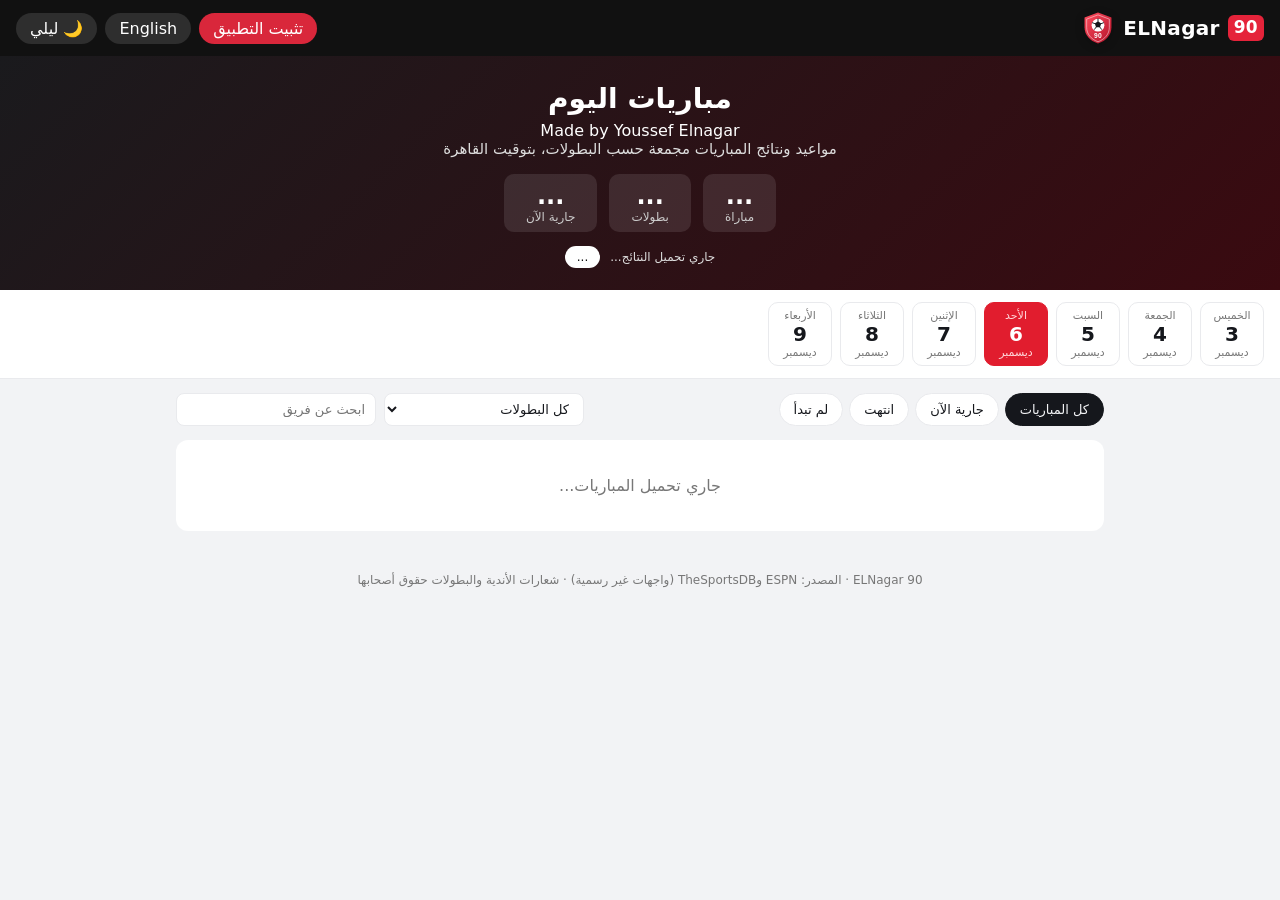
==== index.html @ e073c223 "Update CSS and JS version in index.html" ====
<!doctype html>
<html lang="ar" dir="rtl">
<head>
<meta charset="utf-8">
<meta name="viewport" content="width=device-width, initial-scale=1">
<title>ELNagar 90 | نتائج ومواعيد المباريات لحظة بلحظة - Live football scores</title>
<meta name="description" content="ELNagar 90: نتائج ومواعيد المباريات مباشرة بتوقيت القاهرة، الدوري المصري والسعودي ودوري أبطال أوروبا وأكثر من 60 بطولة. Live football scores, fixtures, events and lineups in Arabic and English.">
<link rel="canonical" href="https://elnagar90.github.io/">
<meta name="robots" content="index, follow">
<meta property="og:type" content="website">
<meta property="og:title" content="ELNagar 90 - نتائج المباريات لحظة بلحظة">
<meta property="og:description" content="نتائج ومواعيد المباريات مباشرة بتوقيت القاهرة، مع الأحداث والتشكيلات. Live football scores in Arabic and English.">
<meta property="og:url" content="https://elnagar90.github.io/">
<meta name="theme-color" content="#14161c">
<link rel="manifest" href="manifest.webmanifest?v=1">
<meta name="mobile-web-app-capable" content="yes">
<meta name="apple-mobile-web-app-capable" content="yes">
<meta name="apple-mobile-web-app-title" content="ELNagar 90">
<link rel="icon" href="favicon.svg" type="image/svg+xml">
<link rel="stylesheet" href="main.css?v=10">
</head>
<body>
<div id="root"><noscript>ELNagar 90 - نتائج ومواعيد المباريات مباشرة. Live football scores, fixtures, events and lineups. Please enable JavaScript.</noscript></div>
<script src="main.js?v=10"></script>
<script>if("serviceWorker"in navigator)addEventListener("load",function(){navigator.serviceWorker.register("sw.js")});</script>
</body>
</html>
---- main.css ----
html,body,#root{margin:0;min-height:100%}.mc{--bg: #f2f3f5;--card: #fff;--card2: #fafafa;--text: #15171c;--muted: #777;--line: #e9eaed;--head: #111;--headtext: #fff;--accent: #e11d2e;--chip: #eee;--crestbg: #fff;font-family:system-ui,-apple-system,Segoe UI,Tahoma,sans-serif;color:var(--text);background:var(--bg);min-height:100vh}.mc-dark{--bg: #0e1013;--card: #171a1f;--card2: #1d2127;--text: #eceff3;--muted: #9aa1ab;--line: #262b32;--head: #0a0c0e;--headtext: #fff;--chip: #262b32;--crestbg: #fff}.mc *{box-sizing:border-box}.mc button,.mc select,.mc input{font:inherit}.mc button{color:inherit}.mc-top{background:var(--head);color:var(--headtext);display:flex;align-items:center;justify-content:space-between;padding:0 16px;height:56px;gap:12px;position:sticky;top:0;z-index:5}.mc-brand{font-weight:800;font-size:20px;display:flex;align-items:center;gap:8px;white-space:nowrap}.mc-dot{width:12px;height:12px;border-radius:50%;background:var(--accent);display:inline-block}.mc-theme{background:#ffffff1f;color:#fff;border:0;border-radius:99px;padding:6px 14px;cursor:pointer;font-size:13px}.mc-hero{background:linear-gradient(135deg,#1a1a1d,#3a0a10);color:#fff;padding:26px 16px 22px;text-align:center}.mc-hero h1{margin:0 0 6px;font-size:28px}.mc-hero p{margin:0 0 16px;color:#ddd;font-size:15px}.mc-stats{display:flex;justify-content:center;gap:12px}.mc-stats div{background:#ffffff1a;border-radius:10px;padding:8px 22px;display:flex;flex-direction:column}.mc-stats strong{font-size:24px}.mc-stats span{font-size:12px;color:#ccc}.mc-src{margin-top:14px;font-size:12px;color:#ddd;display:flex;gap:10px;justify-content:center;align-items:center;flex-wrap:wrap}.mc-src button{background:#fff;color:#111;border:0;border-radius:99px;padding:4px 12px;cursor:pointer;font-size:12px}.mc-days{display:flex;gap:8px;overflow-x:auto;padding:12px 16px;background:var(--card);border-bottom:1px solid var(--line);scrollbar-width:none}.mc-days button{flex:0 0 64px;border:1px solid var(--line);background:var(--card);border-radius:10px;padding:6px 0;display:flex;flex-direction:column;align-items:center;cursor:pointer;color:var(--text)}.mc-days b{font-size:20px;line-height:1.2}.mc-days small{font-size:11px;color:var(--muted)}.mc-days .is-on{background:var(--accent);border-color:var(--accent);color:#fff}.mc-days .is-on small{color:#ffd9dc}.mc-bar{max-width:960px;margin:14px auto 0;padding:0 16px;display:flex;flex-wrap:wrap;gap:10px;justify-content:space-between}.mc-tabs{display:flex;gap:6px;flex-wrap:wrap}.mc-tabs button{border:1px solid var(--line);background:var(--card);border-radius:99px;padding:7px 14px;font-size:13px;cursor:pointer}.mc-tabs .is-on{background:var(--text);color:var(--bg);border-color:var(--text)}.mc-tools{display:flex;gap:8px;flex:1 1 260px;justify-content:flex-end}.mc-tools select,.mc-tools input{border:1px solid var(--line);border-radius:8px;padding:7px 10px;background:var(--card);color:var(--text);font-size:13px;min-width:0;flex:1 1 120px;max-width:200px}.mc-list{max-width:960px;margin:0 auto;padding:14px 16px 24px;display:grid;gap:14px}.mc-card{background:var(--card);border-radius:12px;overflow:hidden;box-shadow:0 1px 2px #0000000f}.mc-card h2{margin:0;font-size:16px;padding:10px 14px;background:var(--card2);border-inline-start:5px solid var(--accent);border-bottom:1px solid var(--line);display:flex;justify-content:space-between;align-items:center;gap:8px}.mc-lg{display:flex;align-items:center;gap:8px;min-width:0}.mc-lg img{width:26px;height:26px;object-fit:contain;flex:0 0 auto}.mc-card h2 .mc-count{background:var(--chip);border-radius:99px;font-size:12px;padding:2px 9px;font-weight:600;flex:0 0 auto}.mc-row{display:grid;grid-template-columns:1fr 120px 1fr;align-items:center;gap:8px;padding:12px 14px;border:0;border-bottom:1px solid var(--line);background:none;width:100%;cursor:pointer;text-align:start;transition:background .12s}.mc-row:last-child{border-bottom:0}.mc-row:hover,.mc-row:focus-visible{background:var(--card2);outline:none}.mc-team{display:flex;align-items:center;gap:10px;font-weight:600;font-size:15px;min-width:0}.mc-team:last-child{flex-direction:row-reverse}.mc-team span{overflow-wrap:anywhere;line-height:1.3}.mc-team:last-child span{text-align:left}.mc-crest{flex:0 0 auto;width:38px;height:38px;min-width:38px;border-radius:50%;background:var(--chip);color:var(--muted);display:grid;place-items:center;font-weight:800}.mc-crest-big{width:52px;height:52px;min-width:52px;font-size:20px}.mc-crest-img{object-fit:contain;background:var(--crestbg);border:1px solid var(--line);padding:3px}.mc-mid{text-align:center;display:flex;flex-direction:column;align-items:center;gap:4px}.mc-score{display:flex;gap:8px;align-items:center;font-size:24px;font-weight:800}.mc-score i{font-style:normal;color:var(--muted)}.mc-time{font-size:20px;color:var(--text)}.mc-round{font-size:11px;color:var(--muted)}.mc-badge{font-size:11px;padding:2px 9px;border-radius:99px;background:var(--chip);color:var(--muted);font-weight:600;white-space:nowrap}.mc-badge.is-live{background:var(--accent);color:#fff;animation:mcp 1.4s infinite}.mc-badge.is-soon{background:#e6f0ff;color:#1b4fd8}.mc-dark .mc-badge.is-soon{background:#16233d;color:#7fa7ee}@keyframes mcp{50%{opacity:.65}}.mc-empty{background:var(--card);padding:36px 16px;text-align:center;color:var(--muted);border-radius:12px}.mc-foot{text-align:center;color:var(--muted);font-size:12px;padding:18px 16px 28px}.mc-dialog{border:0;border-radius:16px;padding:0;width:min(640px,94vw);max-height:86vh;background:var(--card);color:var(--text);box-shadow:0 20px 60px #00000059}.mc-dialog::backdrop{background:#0000008c}.mc-dh{position:relative;display:grid;grid-template-columns:1fr auto 1fr;align-items:center;gap:10px;padding:20px 16px 14px;border-bottom:1px solid var(--line);background:var(--card2)}.mc-dteam{display:flex;flex-direction:column;align-items:center;gap:8px;font-weight:700;font-size:15px;text-align:center}.mc-dmid{display:flex;flex-direction:column;align-items:center;gap:4px;min-width:110px}.mc-dscore{display:flex;gap:8px;align-items:center;font-size:30px;font-weight:800}.mc-dscore i{font-style:normal;color:var(--muted)}.mc-dvenue{font-size:12px;color:var(--muted);margin-top:4px}.mc-dclose{position:absolute;top:10px;inset-inline-start:10px;border:0;background:var(--chip);color:var(--text);width:30px;height:30px;border-radius:50%;cursor:pointer;font-size:13px}.mc-dtabs{display:flex;gap:6px;padding:10px 16px 0}.mc-dtabs button{border:1px solid var(--line);background:var(--card);border-radius:99px;padding:6px 16px;font-size:13px;cursor:pointer}.mc-dtabs .is-on{background:var(--text);color:var(--bg);border-color:var(--text)}.mc-dbody{padding:14px 16px 20px;overflow-y:auto;max-height:56vh}.mc-dbody .mc-empty{background:none;padding:24px 8px}.mc-events{list-style:none;margin:0;padding:0}.mc-events li{display:flex;align-items:baseline;gap:10px;padding:8px 2px;border-bottom:1px dashed var(--line)}.mc-events li:last-child{border-bottom:0}.mc-ev-min{flex:0 0 44px;font-weight:700;color:var(--muted);font-size:13px;direction:ltr;text-align:end}.mc-ev-icon{flex:0 0 auto}.mc-ev-main{display:flex;flex-direction:column;gap:2px;font-size:14px}.mc-ev-main small{color:var(--muted);direction:ltr;text-align:start;font-size:12px}.mc-lineups{display:grid;grid-template-columns:1fr 1fr;gap:14px}.mc-lu h3{margin:0 0 8px;font-size:15px;display:flex;justify-content:space-between;align-items:center;gap:8px}.mc-lu h3 span{background:var(--chip);border-radius:8px;font-size:12px;padding:2px 8px;direction:ltr}.mc-lu-label{margin:10px 0 4px;font-size:12px;color:var(--muted);font-weight:700}.mc-lu ul{list-style:none;margin:0;padding:0;font-size:13px;direction:ltr;text-align:start}.mc-lu li{padding:3px 0;border-bottom:1px dashed var(--line)}.mc-lu-bench{color:var(--muted)}@media(max-width:600px){.mc-hero h1{font-size:24px}.mc-row{grid-template-columns:1fr 76px 1fr;padding:12px 10px;gap:4px}.mc-team{flex-direction:column!important;text-align:center;font-size:13px;gap:6px}.mc-team span,.mc-team:last-child span{text-align:center}.mc-score{font-size:20px}.mc-round{display:none}.mc-tools{justify-content:stretch;width:100%;flex-basis:100%}.mc-tools select,.mc-tools input{max-width:none;flex:1 1 0;width:0;min-width:0}.mc-tabs button{padding:6px 11px}.mc-lineups{grid-template-columns:1fr}}.mc-btns{display:flex;gap:8px;align-items:center}.mc-logo{width:34px;height:34px;flex:none;filter:drop-shadow(0 2px 4px rgba(0,0,0,.25))}.mc-brand{display:inline-flex;align-items:center;gap:8px;font-weight:800;letter-spacing:.3px}.mc-brand b{background:#e5233a;color:#fff;border-radius:6px;padding:0 6px;font-size:.85em;line-height:1.5}.mc-brand .mc-dot{display:none}.mc-inst-bg{position:fixed;inset:0;background:#0000008c;z-index:99;display:flex;align-items:center;justify-content:center;padding:16px}.mc-inst{background:#fff;color:#14161c;border-radius:14px;padding:20px;max-width:360px;width:100%;display:flex;flex-direction:column;gap:12px;font-size:15px;line-height:1.6}.mc-inst button{background:#14161c;color:#fff;align-self:flex-start}.mc-dark .mc-inst{background:#1d2028;color:#fff}.mc-dark .mc-inst button{background:#fff;color:#14161c}.mc-install{background:#d9273b!important;color:#fff!important}.mc-btns{flex-wrap:wrap}
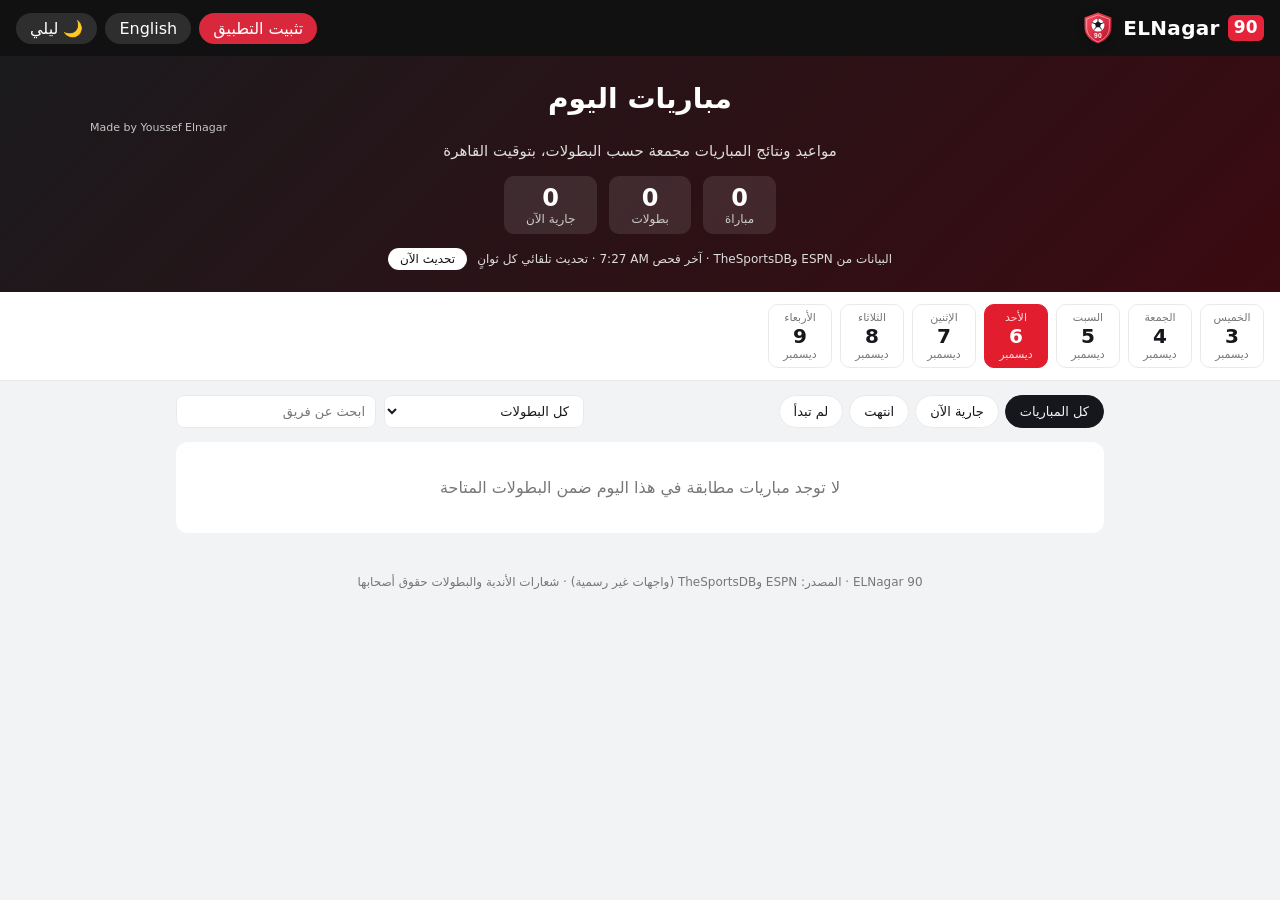
==== commit c6ea3ab8: "Update CSS version in index.html" ====
--- a/index.html
+++ b/index.html
@@ -17,7 +17,7 @@
 <meta name="apple-mobile-web-app-capable" content="yes">
 <meta name="apple-mobile-web-app-title" content="ELNagar 90">
 <link rel="icon" href="favicon.svg" type="image/svg+xml">
-<link rel="stylesheet" href="main.css?v=10">
+<link rel="stylesheet" href="main.css?v=11">
 </head>
 <body>
 <div id="root"><noscript>ELNagar 90 - نتائج ومواعيد المباريات مباشرة. Live football scores, fixtures, events and lineups. Please enable JavaScript.</noscript></div>
--- a/main.css
+++ b/main.css
@@ -1 +1 @@
-html,body,#root{margin:0;min-height:100%}.mc{--bg: #f2f3f5;--card: #fff;--card2: #fafafa;--text: #15171c;--muted: #777;--line: #e9eaed;--head: #111;--headtext: #fff;--accent: #e11d2e;--chip: #eee;--crestbg: #fff;font-family:system-ui,-apple-system,Segoe UI,Tahoma,sans-serif;color:var(--text);background:var(--bg);min-height:100vh}.mc-dark{--bg: #0e1013;--card: #171a1f;--card2: #1d2127;--text: #eceff3;--muted: #9aa1ab;--line: #262b32;--head: #0a0c0e;--headtext: #fff;--chip: #262b32;--crestbg: #fff}.mc *{box-sizing:border-box}.mc button,.mc select,.mc input{font:inherit}.mc button{color:inherit}.mc-top{background:var(--head);color:var(--headtext);display:flex;align-items:center;justify-content:space-between;padding:0 16px;height:56px;gap:12px;position:sticky;top:0;z-index:5}.mc-brand{font-weight:800;font-size:20px;display:flex;align-items:center;gap:8px;white-space:nowrap}.mc-dot{width:12px;height:12px;border-radius:50%;background:var(--accent);display:inline-block}.mc-theme{background:#ffffff1f;color:#fff;border:0;border-radius:99px;padding:6px 14px;cursor:pointer;font-size:13px}.mc-hero{background:linear-gradient(135deg,#1a1a1d,#3a0a10);color:#fff;padding:26px 16px 22px;text-align:center}.mc-hero h1{margin:0 0 6px;font-size:28px}.mc-hero p{margin:0 0 16px;color:#ddd;font-size:15px}.mc-stats{display:flex;justify-content:center;gap:12px}.mc-stats div{background:#ffffff1a;border-radius:10px;padding:8px 22px;display:flex;flex-direction:column}.mc-stats strong{font-size:24px}.mc-stats span{font-size:12px;color:#ccc}.mc-src{margin-top:14px;font-size:12px;color:#ddd;display:flex;gap:10px;justify-content:center;align-items:center;flex-wrap:wrap}.mc-src button{background:#fff;color:#111;border:0;border-radius:99px;padding:4px 12px;cursor:pointer;font-size:12px}.mc-days{display:flex;gap:8px;overflow-x:auto;padding:12px 16px;background:var(--card);border-bottom:1px solid var(--line);scrollbar-width:none}.mc-days button{flex:0 0 64px;border:1px solid var(--line);background:var(--card);border-radius:10px;padding:6px 0;display:flex;flex-direction:column;align-items:center;cursor:pointer;color:var(--text)}.mc-days b{font-size:20px;line-height:1.2}.mc-days small{font-size:11px;color:var(--muted)}.mc-days .is-on{background:var(--accent);border-color:var(--accent);color:#fff}.mc-days .is-on small{color:#ffd9dc}.mc-bar{max-width:960px;margin:14px auto 0;padding:0 16px;display:flex;flex-wrap:wrap;gap:10px;justify-content:space-between}.mc-tabs{display:flex;gap:6px;flex-wrap:wrap}.mc-tabs button{border:1px solid var(--line);background:var(--card);border-radius:99px;padding:7px 14px;font-size:13px;cursor:pointer}.mc-tabs .is-on{background:var(--text);color:var(--bg);border-color:var(--text)}.mc-tools{display:flex;gap:8px;flex:1 1 260px;justify-content:flex-end}.mc-tools select,.mc-tools input{border:1px solid var(--line);border-radius:8px;padding:7px 10px;background:var(--card);color:var(--text);font-size:13px;min-width:0;flex:1 1 120px;max-width:200px}.mc-list{max-width:960px;margin:0 auto;padding:14px 16px 24px;display:grid;gap:14px}.mc-card{background:var(--card);border-radius:12px;overflow:hidden;box-shadow:0 1px 2px #0000000f}.mc-card h2{margin:0;font-size:16px;padding:10px 14px;background:var(--card2);border-inline-start:5px solid var(--accent);border-bottom:1px solid var(--line);display:flex;justify-content:space-between;align-items:center;gap:8px}.mc-lg{display:flex;align-items:center;gap:8px;min-width:0}.mc-lg img{width:26px;height:26px;object-fit:contain;flex:0 0 auto}.mc-card h2 .mc-count{background:var(--chip);border-radius:99px;font-size:12px;padding:2px 9px;font-weight:600;flex:0 0 auto}.mc-row{display:grid;grid-template-columns:1fr 120px 1fr;align-items:center;gap:8px;padding:12px 14px;border:0;border-bottom:1px solid var(--line);background:none;width:100%;cursor:pointer;text-align:start;transition:background .12s}.mc-row:last-child{border-bottom:0}.mc-row:hover,.mc-row:focus-visible{background:var(--card2);outline:none}.mc-team{display:flex;align-items:center;gap:10px;font-weight:600;font-size:15px;min-width:0}.mc-team:last-child{flex-direction:row-reverse}.mc-team span{overflow-wrap:anywhere;line-height:1.3}.mc-team:last-child span{text-align:left}.mc-crest{flex:0 0 auto;width:38px;height:38px;min-width:38px;border-radius:50%;background:var(--chip);color:var(--muted);display:grid;place-items:center;font-weight:800}.mc-crest-big{width:52px;height:52px;min-width:52px;font-size:20px}.mc-crest-img{object-fit:contain;background:var(--crestbg);border:1px solid var(--line);padding:3px}.mc-mid{text-align:center;display:flex;flex-direction:column;align-items:center;gap:4px}.mc-score{display:flex;gap:8px;align-items:center;font-size:24px;font-weight:800}.mc-score i{font-style:normal;color:var(--muted)}.mc-time{font-size:20px;color:var(--text)}.mc-round{font-size:11px;color:var(--muted)}.mc-badge{font-size:11px;padding:2px 9px;border-radius:99px;background:var(--chip);color:var(--muted);font-weight:600;white-space:nowrap}.mc-badge.is-live{background:var(--accent);color:#fff;animation:mcp 1.4s infinite}.mc-badge.is-soon{background:#e6f0ff;color:#1b4fd8}.mc-dark .mc-badge.is-soon{background:#16233d;color:#7fa7ee}@keyframes mcp{50%{opacity:.65}}.mc-empty{background:var(--card);padding:36px 16px;text-align:center;color:var(--muted);border-radius:12px}.mc-foot{text-align:center;color:var(--muted);font-size:12px;padding:18px 16px 28px}.mc-dialog{border:0;border-radius:16px;padding:0;width:min(640px,94vw);max-height:86vh;background:var(--card);color:var(--text);box-shadow:0 20px 60px #00000059}.mc-dialog::backdrop{background:#0000008c}.mc-dh{position:relative;display:grid;grid-template-columns:1fr auto 1fr;align-items:center;gap:10px;padding:20px 16px 14px;border-bottom:1px solid var(--line);background:var(--card2)}.mc-dteam{display:flex;flex-direction:column;align-items:center;gap:8px;font-weight:700;font-size:15px;text-align:center}.mc-dmid{display:flex;flex-direction:column;align-items:center;gap:4px;min-width:110px}.mc-dscore{display:flex;gap:8px;align-items:center;font-size:30px;font-weight:800}.mc-dscore i{font-style:normal;color:var(--muted)}.mc-dvenue{font-size:12px;color:var(--muted);margin-top:4px}.mc-dclose{position:absolute;top:10px;inset-inline-start:10px;border:0;background:var(--chip);color:var(--text);width:30px;height:30px;border-radius:50%;cursor:pointer;font-size:13px}.mc-dtabs{display:flex;gap:6px;padding:10px 16px 0}.mc-dtabs button{border:1px solid var(--line);background:var(--card);border-radius:99px;padding:6px 16px;font-size:13px;cursor:pointer}.mc-dtabs .is-on{background:var(--text);color:var(--bg);border-color:var(--text)}.mc-dbody{padding:14px 16px 20px;overflow-y:auto;max-height:56vh}.mc-dbody .mc-empty{background:none;padding:24px 8px}.mc-events{list-style:none;margin:0;padding:0}.mc-events li{display:flex;align-items:baseline;gap:10px;padding:8px 2px;border-bottom:1px dashed var(--line)}.mc-events li:last-child{border-bottom:0}.mc-ev-min{flex:0 0 44px;font-weight:700;color:var(--muted);font-size:13px;direction:ltr;text-align:end}.mc-ev-icon{flex:0 0 auto}.mc-ev-main{display:flex;flex-direction:column;gap:2px;font-size:14px}.mc-ev-main small{color:var(--muted);direction:ltr;text-align:start;font-size:12px}.mc-lineups{display:grid;grid-template-columns:1fr 1fr;gap:14px}.mc-lu h3{margin:0 0 8px;font-size:15px;display:flex;justify-content:space-between;align-items:center;gap:8px}.mc-lu h3 span{background:var(--chip);border-radius:8px;font-size:12px;padding:2px 8px;direction:ltr}.mc-lu-label{margin:10px 0 4px;font-size:12px;color:var(--muted);font-weight:700}.mc-lu ul{list-style:none;margin:0;padding:0;font-size:13px;direction:ltr;text-align:start}.mc-lu li{padding:3px 0;border-bottom:1px dashed var(--line)}.mc-lu-bench{color:var(--muted)}@media(max-width:600px){.mc-hero h1{font-size:24px}.mc-row{grid-template-columns:1fr 76px 1fr;padding:12px 10px;gap:4px}.mc-team{flex-direction:column!important;text-align:center;font-size:13px;gap:6px}.mc-team span,.mc-team:last-child span{text-align:center}.mc-score{font-size:20px}.mc-round{display:none}.mc-tools{justify-content:stretch;width:100%;flex-basis:100%}.mc-tools select,.mc-tools input{max-width:none;flex:1 1 0;width:0;min-width:0}.mc-tabs button{padding:6px 11px}.mc-lineups{grid-template-columns:1fr}}.mc-btns{display:flex;gap:8px;align-items:center}.mc-logo{width:34px;height:34px;flex:none;filter:drop-shadow(0 2px 4px rgba(0,0,0,.25))}.mc-brand{display:inline-flex;align-items:center;gap:8px;font-weight:800;letter-spacing:.3px}.mc-brand b{background:#e5233a;color:#fff;border-radius:6px;padding:0 6px;font-size:.85em;line-height:1.5}.mc-brand .mc-dot{display:none}.mc-inst-bg{position:fixed;inset:0;background:#0000008c;z-index:99;display:flex;align-items:center;justify-content:center;padding:16px}.mc-inst{background:#fff;color:#14161c;border-radius:14px;padding:20px;max-width:360px;width:100%;display:flex;flex-direction:column;gap:12px;font-size:15px;line-height:1.6}.mc-inst button{background:#14161c;color:#fff;align-self:flex-start}.mc-dark .mc-inst{background:#1d2028;color:#fff}.mc-dark .mc-inst button{background:#fff;color:#14161c}.mc-install{background:#d9273b!important;color:#fff!important}.mc-btns{flex-wrap:wrap}
+html,body,#root{margin:0;min-height:100%}.mc{--bg: #f2f3f5;--card: #fff;--card2: #fafafa;--text: #15171c;--muted: #777;--line: #e9eaed;--head: #111;--headtext: #fff;--accent: #e11d2e;--chip: #eee;--crestbg: #fff;font-family:system-ui,-apple-system,Segoe UI,Tahoma,sans-serif;color:var(--text);background:var(--bg);min-height:100vh}.mc-dark{--bg: #0e1013;--card: #171a1f;--card2: #1d2127;--text: #eceff3;--muted: #9aa1ab;--line: #262b32;--head: #0a0c0e;--headtext: #fff;--chip: #262b32;--crestbg: #fff}.mc *{box-sizing:border-box}.mc button,.mc select,.mc input{font:inherit}.mc button{color:inherit}.mc-top{background:var(--head);color:var(--headtext);display:flex;align-items:center;justify-content:space-between;padding:0 16px;height:56px;gap:12px;position:sticky;top:0;z-index:5}.mc-brand{font-weight:800;font-size:20px;display:flex;align-items:center;gap:8px;white-space:nowrap}.mc-dot{width:12px;height:12px;border-radius:50%;background:var(--accent);display:inline-block}.mc-theme{background:#ffffff1f;color:#fff;border:0;border-radius:99px;padding:6px 14px;cursor:pointer;font-size:13px}.mc-hero{background:linear-gradient(135deg,#1a1a1d,#3a0a10);color:#fff;padding:26px 16px 22px;text-align:center}.mc-hero h1{margin:0 0 6px;font-size:28px}.mc-hero p{margin:0 0 16px;color:#ddd;font-size:15px}.mc-stats{display:flex;justify-content:center;gap:12px}.mc-stats div{background:#ffffff1a;border-radius:10px;padding:8px 22px;display:flex;flex-direction:column}.mc-stats strong{font-size:24px}.mc-stats span{font-size:12px;color:#ccc}.mc-src{margin-top:14px;font-size:12px;color:#ddd;display:flex;gap:10px;justify-content:center;align-items:center;flex-wrap:wrap}.mc-src button{background:#fff;color:#111;border:0;border-radius:99px;padding:4px 12px;cursor:pointer;font-size:12px}.mc-days{display:flex;gap:8px;overflow-x:auto;padding:12px 16px;background:var(--card);border-bottom:1px solid var(--line);scrollbar-width:none}.mc-days button{flex:0 0 64px;border:1px solid var(--line);background:var(--card);border-radius:10px;padding:6px 0;display:flex;flex-direction:column;align-items:center;cursor:pointer;color:var(--text)}.mc-days b{font-size:20px;line-height:1.2}.mc-days small{font-size:11px;color:var(--muted)}.mc-days .is-on{background:var(--accent);border-color:var(--accent);color:#fff}.mc-days .is-on small{color:#ffd9dc}.mc-bar{max-width:960px;margin:14px auto 0;padding:0 16px;display:flex;flex-wrap:wrap;gap:10px;justify-content:space-between}.mc-tabs{display:flex;gap:6px;flex-wrap:wrap}.mc-tabs button{border:1px solid var(--line);background:var(--card);border-radius:99px;padding:7px 14px;font-size:13px;cursor:pointer}.mc-tabs .is-on{background:var(--text);color:var(--bg);border-color:var(--text)}.mc-tools{display:flex;gap:8px;flex:1 1 260px;justify-content:flex-end}.mc-tools select,.mc-tools input{border:1px solid var(--line);border-radius:8px;padding:7px 10px;background:var(--card);color:var(--text);font-size:13px;min-width:0;flex:1 1 120px;max-width:200px}.mc-list{max-width:960px;margin:0 auto;padding:14px 16px 24px;display:grid;gap:14px}.mc-card{background:var(--card);border-radius:12px;overflow:hidden;box-shadow:0 1px 2px #0000000f}.mc-card h2{margin:0;font-size:16px;padding:10px 14px;background:var(--card2);border-inline-start:5px solid var(--accent);border-bottom:1px solid var(--line);display:flex;justify-content:space-between;align-items:center;gap:8px}.mc-lg{display:flex;align-items:center;gap:8px;min-width:0}.mc-lg img{width:26px;height:26px;object-fit:contain;flex:0 0 auto}.mc-card h2 .mc-count{background:var(--chip);border-radius:99px;font-size:12px;padding:2px 9px;font-weight:600;flex:0 0 auto}.mc-row{display:grid;grid-template-columns:1fr 120px 1fr;align-items:center;gap:8px;padding:12px 14px;border:0;border-bottom:1px solid var(--line);background:none;width:100%;cursor:pointer;text-align:start;transition:background .12s}.mc-row:last-child{border-bottom:0}.mc-row:hover,.mc-row:focus-visible{background:var(--card2);outline:none}.mc-team{display:flex;align-items:center;gap:10px;font-weight:600;font-size:15px;min-width:0}.mc-team:last-child{flex-direction:row-reverse}.mc-team span{overflow-wrap:anywhere;line-height:1.3}.mc-team:last-child span{text-align:left}.mc-crest{flex:0 0 auto;width:38px;height:38px;min-width:38px;border-radius:50%;background:var(--chip);color:var(--muted);display:grid;place-items:center;font-weight:800}.mc-crest-big{width:52px;height:52px;min-width:52px;font-size:20px}.mc-crest-img{object-fit:contain;background:var(--crestbg);border:1px solid var(--line);padding:3px}.mc-mid{text-align:center;display:flex;flex-direction:column;align-items:center;gap:4px}.mc-score{display:flex;gap:8px;align-items:center;font-size:24px;font-weight:800}.mc-score i{font-style:normal;color:var(--muted)}.mc-time{font-size:20px;color:var(--text)}.mc-round{font-size:11px;color:var(--muted)}.mc-badge{font-size:11px;padding:2px 9px;border-radius:99px;background:var(--chip);color:var(--muted);font-weight:600;white-space:nowrap}.mc-badge.is-live{background:var(--accent);color:#fff;animation:mcp 1.4s infinite}.mc-badge.is-soon{background:#e6f0ff;color:#1b4fd8}.mc-dark .mc-badge.is-soon{background:#16233d;color:#7fa7ee}@keyframes mcp{50%{opacity:.65}}.mc-empty{background:var(--card);padding:36px 16px;text-align:center;color:var(--muted);border-radius:12px}.mc-foot{text-align:center;color:var(--muted);font-size:12px;padding:18px 16px 28px}.mc-dialog{border:0;border-radius:16px;padding:0;width:min(640px,94vw);max-height:86vh;background:var(--card);color:var(--text);box-shadow:0 20px 60px #00000059}.mc-dialog::backdrop{background:#0000008c}.mc-dh{position:relative;display:grid;grid-template-columns:1fr auto 1fr;align-items:center;gap:10px;padding:20px 16px 14px;border-bottom:1px solid var(--line);background:var(--card2)}.mc-dteam{display:flex;flex-direction:column;align-items:center;gap:8px;font-weight:700;font-size:15px;text-align:center}.mc-dmid{display:flex;flex-direction:column;align-items:center;gap:4px;min-width:110px}.mc-dscore{display:flex;gap:8px;align-items:center;font-size:30px;font-weight:800}.mc-dscore i{font-style:normal;color:var(--muted)}.mc-dvenue{font-size:12px;color:var(--muted);margin-top:4px}.mc-dclose{position:absolute;top:10px;inset-inline-start:10px;border:0;background:var(--chip);color:var(--text);width:30px;height:30px;border-radius:50%;cursor:pointer;font-size:13px}.mc-dtabs{display:flex;gap:6px;padding:10px 16px 0}.mc-dtabs button{border:1px solid var(--line);background:var(--card);border-radius:99px;padding:6px 16px;font-size:13px;cursor:pointer}.mc-dtabs .is-on{background:var(--text);color:var(--bg);border-color:var(--text)}.mc-dbody{padding:14px 16px 20px;overflow-y:auto;max-height:56vh}.mc-dbody .mc-empty{background:none;padding:24px 8px}.mc-events{list-style:none;margin:0;padding:0}.mc-events li{display:flex;align-items:baseline;gap:10px;padding:8px 2px;border-bottom:1px dashed var(--line)}.mc-events li:last-child{border-bottom:0}.mc-ev-min{flex:0 0 44px;font-weight:700;color:var(--muted);font-size:13px;direction:ltr;text-align:end}.mc-ev-icon{flex:0 0 auto}.mc-ev-main{display:flex;flex-direction:column;gap:2px;font-size:14px}.mc-ev-main small{color:var(--muted);direction:ltr;text-align:start;font-size:12px}.mc-lineups{display:grid;grid-template-columns:1fr 1fr;gap:14px}.mc-lu h3{margin:0 0 8px;font-size:15px;display:flex;justify-content:space-between;align-items:center;gap:8px}.mc-lu h3 span{background:var(--chip);border-radius:8px;font-size:12px;padding:2px 8px;direction:ltr}.mc-lu-label{margin:10px 0 4px;font-size:12px;color:var(--muted);font-weight:700}.mc-lu ul{list-style:none;margin:0;padding:0;font-size:13px;direction:ltr;text-align:start}.mc-lu li{padding:3px 0;border-bottom:1px dashed var(--line)}.mc-lu-bench{color:var(--muted)}@media(max-width:600px){.mc-hero h1{font-size:24px}.mc-row{grid-template-columns:1fr 76px 1fr;padding:12px 10px;gap:4px}.mc-team{flex-direction:column!important;text-align:center;font-size:13px;gap:6px}.mc-team span,.mc-team:last-child span{text-align:center}.mc-score{font-size:20px}.mc-round{display:none}.mc-tools{justify-content:stretch;width:100%;flex-basis:100%}.mc-tools select,.mc-tools input{max-width:none;flex:1 1 0;width:0;min-width:0}.mc-tabs button{padding:6px 11px}.mc-lineups{grid-template-columns:1fr}}.mc-btns{display:flex;gap:8px;align-items:center}.mc-logo{width:34px;height:34px;flex:none;filter:drop-shadow(0 2px 4px rgba(0,0,0,.25))}.mc-brand{display:inline-flex;align-items:center;gap:8px;font-weight:800;letter-spacing:.3px}.mc-brand b{background:#e5233a;color:#fff;border-radius:6px;padding:0 6px;font-size:.85em;line-height:1.5}.mc-brand .mc-dot{display:none}.mc-inst-bg{position:fixed;inset:0;background:#0000008c;z-index:99;display:flex;align-items:center;justify-content:center;padding:16px}.mc-inst{background:#fff;color:#14161c;border-radius:14px;padding:20px;max-width:360px;width:100%;display:flex;flex-direction:column;gap:12px;font-size:15px;line-height:1.6}.mc-inst button{background:#14161c;color:#fff;align-self:flex-start}.mc-dark .mc-inst{background:#1d2028;color:#fff}.mc-dark .mc-inst button{background:#fff;color:#14161c}.mc-install{background:#d9273b!important;color:#fff!important}.mc-btns{flex-wrap:wrap}.mc-credit{display:block;width:100%;max-width:1100px;margin:0 auto 8px;padding:0;text-align:left;color:#fff;opacity:.75;font-size:11px;font-weight:500;letter-spacing:0}@media(max-width:520px){.mc-credit{font-size:10px;padding:0 8px;box-sizing:border-box}}
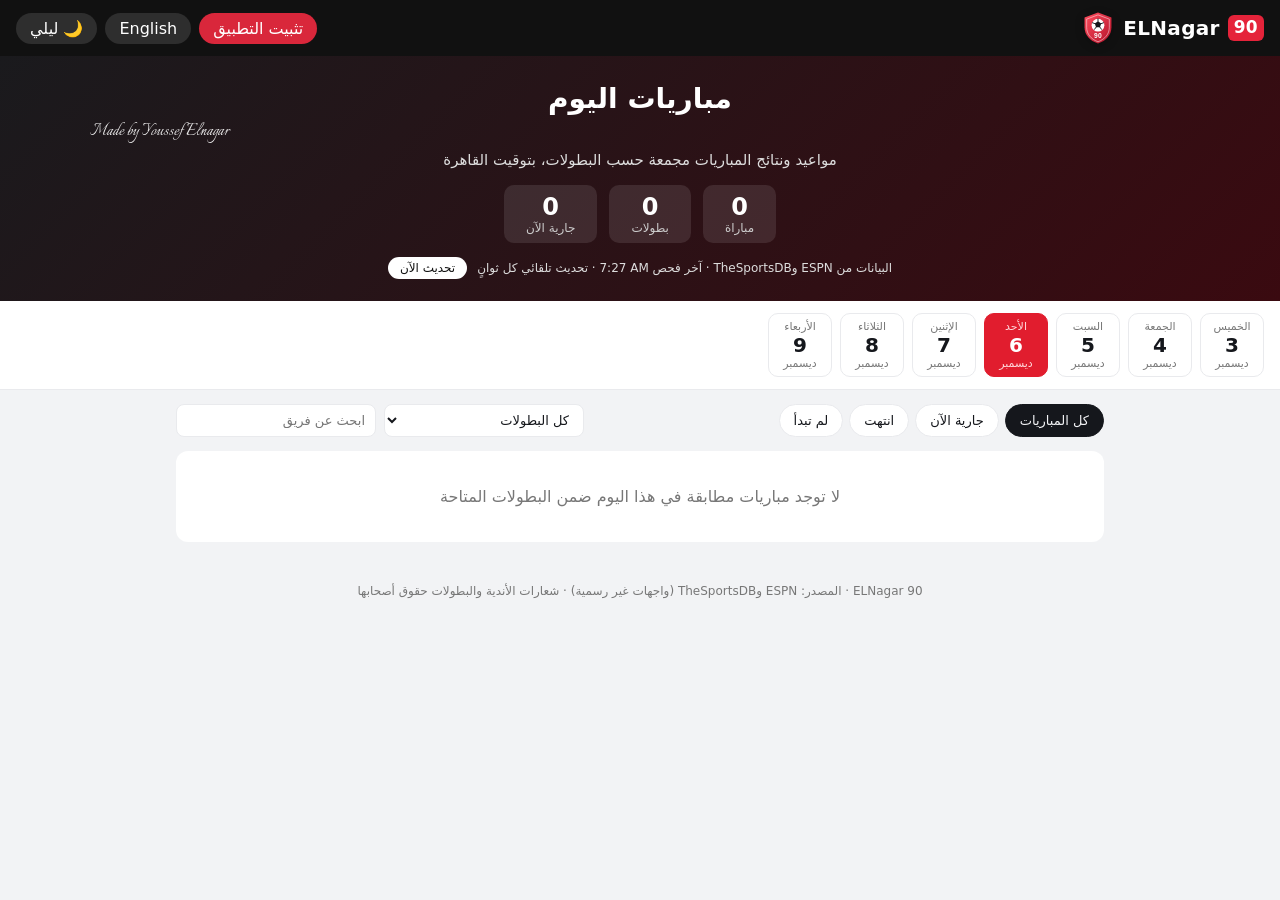
==== commit 45ffae17: "Enhance font loading with preconnect and update CSS Added preconnect links for Google Fonts and upda" ====
--- a/index.html
+++ b/index.html
@@ -17,7 +17,10 @@
 <meta name="apple-mobile-web-app-capable" content="yes">
 <meta name="apple-mobile-web-app-title" content="ELNagar 90">
 <link rel="icon" href="favicon.svg" type="image/svg+xml">
-<link rel="stylesheet" href="main.css?v=11">
+<link rel="preconnect" href="https://fonts.googleapis.com">
+<link rel="preconnect" href="https://fonts.gstatic.com" crossorigin>
+<link rel="stylesheet" href="https://fonts.googleapis.com/css2?family=Italianno&display=swap">
+<link rel="stylesheet" href="main.css?v=13">
 </head>
 <body>
 <div id="root"><noscript>ELNagar 90 - نتائج ومواعيد المباريات مباشرة. Live football scores, fixtures, events and lineups. Please enable JavaScript.</noscript></div>
--- a/main.css
+++ b/main.css
@@ -1 +1 @@
-html,body,#root{margin:0;min-height:100%}.mc{--bg: #f2f3f5;--card: #fff;--card2: #fafafa;--text: #15171c;--muted: #777;--line: #e9eaed;--head: #111;--headtext: #fff;--accent: #e11d2e;--chip: #eee;--crestbg: #fff;font-family:system-ui,-apple-system,Segoe UI,Tahoma,sans-serif;color:var(--text);background:var(--bg);min-height:100vh}.mc-dark{--bg: #0e1013;--card: #171a1f;--card2: #1d2127;--text: #eceff3;--muted: #9aa1ab;--line: #262b32;--head: #0a0c0e;--headtext: #fff;--chip: #262b32;--crestbg: #fff}.mc *{box-sizing:border-box}.mc button,.mc select,.mc input{font:inherit}.mc button{color:inherit}.mc-top{background:var(--head);color:var(--headtext);display:flex;align-items:center;justify-content:space-between;padding:0 16px;height:56px;gap:12px;position:sticky;top:0;z-index:5}.mc-brand{font-weight:800;font-size:20px;display:flex;align-items:center;gap:8px;white-space:nowrap}.mc-dot{width:12px;height:12px;border-radius:50%;background:var(--accent);display:inline-block}.mc-theme{background:#ffffff1f;color:#fff;border:0;border-radius:99px;padding:6px 14px;cursor:pointer;font-size:13px}.mc-hero{background:linear-gradient(135deg,#1a1a1d,#3a0a10);color:#fff;padding:26px 16px 22px;text-align:center}.mc-hero h1{margin:0 0 6px;font-size:28px}.mc-hero p{margin:0 0 16px;color:#ddd;font-size:15px}.mc-stats{display:flex;justify-content:center;gap:12px}.mc-stats div{background:#ffffff1a;border-radius:10px;padding:8px 22px;display:flex;flex-direction:column}.mc-stats strong{font-size:24px}.mc-stats span{font-size:12px;color:#ccc}.mc-src{margin-top:14px;font-size:12px;color:#ddd;display:flex;gap:10px;justify-content:center;align-items:center;flex-wrap:wrap}.mc-src button{background:#fff;color:#111;border:0;border-radius:99px;padding:4px 12px;cursor:pointer;font-size:12px}.mc-days{display:flex;gap:8px;overflow-x:auto;padding:12px 16px;background:var(--card);border-bottom:1px solid var(--line);scrollbar-width:none}.mc-days button{flex:0 0 64px;border:1px solid var(--line);background:var(--card);border-radius:10px;padding:6px 0;display:flex;flex-direction:column;align-items:center;cursor:pointer;color:var(--text)}.mc-days b{font-size:20px;line-height:1.2}.mc-days small{font-size:11px;color:var(--muted)}.mc-days .is-on{background:var(--accent);border-color:var(--accent);color:#fff}.mc-days .is-on small{color:#ffd9dc}.mc-bar{max-width:960px;margin:14px auto 0;padding:0 16px;display:flex;flex-wrap:wrap;gap:10px;justify-content:space-between}.mc-tabs{display:flex;gap:6px;flex-wrap:wrap}.mc-tabs button{border:1px solid var(--line);background:var(--card);border-radius:99px;padding:7px 14px;font-size:13px;cursor:pointer}.mc-tabs .is-on{background:var(--text);color:var(--bg);border-color:var(--text)}.mc-tools{display:flex;gap:8px;flex:1 1 260px;justify-content:flex-end}.mc-tools select,.mc-tools input{border:1px solid var(--line);border-radius:8px;padding:7px 10px;background:var(--card);color:var(--text);font-size:13px;min-width:0;flex:1 1 120px;max-width:200px}.mc-list{max-width:960px;margin:0 auto;padding:14px 16px 24px;display:grid;gap:14px}.mc-card{background:var(--card);border-radius:12px;overflow:hidden;box-shadow:0 1px 2px #0000000f}.mc-card h2{margin:0;font-size:16px;padding:10px 14px;background:var(--card2);border-inline-start:5px solid var(--accent);border-bottom:1px solid var(--line);display:flex;justify-content:space-between;align-items:center;gap:8px}.mc-lg{display:flex;align-items:center;gap:8px;min-width:0}.mc-lg img{width:26px;height:26px;object-fit:contain;flex:0 0 auto}.mc-card h2 .mc-count{background:var(--chip);border-radius:99px;font-size:12px;padding:2px 9px;font-weight:600;flex:0 0 auto}.mc-row{display:grid;grid-template-columns:1fr 120px 1fr;align-items:center;gap:8px;padding:12px 14px;border:0;border-bottom:1px solid var(--line);background:none;width:100%;cursor:pointer;text-align:start;transition:background .12s}.mc-row:last-child{border-bottom:0}.mc-row:hover,.mc-row:focus-visible{background:var(--card2);outline:none}.mc-team{display:flex;align-items:center;gap:10px;font-weight:600;font-size:15px;min-width:0}.mc-team:last-child{flex-direction:row-reverse}.mc-team span{overflow-wrap:anywhere;line-height:1.3}.mc-team:last-child span{text-align:left}.mc-crest{flex:0 0 auto;width:38px;height:38px;min-width:38px;border-radius:50%;background:var(--chip);color:var(--muted);display:grid;place-items:center;font-weight:800}.mc-crest-big{width:52px;height:52px;min-width:52px;font-size:20px}.mc-crest-img{object-fit:contain;background:var(--crestbg);border:1px solid var(--line);padding:3px}.mc-mid{text-align:center;display:flex;flex-direction:column;align-items:center;gap:4px}.mc-score{display:flex;gap:8px;align-items:center;font-size:24px;font-weight:800}.mc-score i{font-style:normal;color:var(--muted)}.mc-time{font-size:20px;color:var(--text)}.mc-round{font-size:11px;color:var(--muted)}.mc-badge{font-size:11px;padding:2px 9px;border-radius:99px;background:var(--chip);color:var(--muted);font-weight:600;white-space:nowrap}.mc-badge.is-live{background:var(--accent);color:#fff;animation:mcp 1.4s infinite}.mc-badge.is-soon{background:#e6f0ff;color:#1b4fd8}.mc-dark .mc-badge.is-soon{background:#16233d;color:#7fa7ee}@keyframes mcp{50%{opacity:.65}}.mc-empty{background:var(--card);padding:36px 16px;text-align:center;color:var(--muted);border-radius:12px}.mc-foot{text-align:center;color:var(--muted);font-size:12px;padding:18px 16px 28px}.mc-dialog{border:0;border-radius:16px;padding:0;width:min(640px,94vw);max-height:86vh;background:var(--card);color:var(--text);box-shadow:0 20px 60px #00000059}.mc-dialog::backdrop{background:#0000008c}.mc-dh{position:relative;display:grid;grid-template-columns:1fr auto 1fr;align-items:center;gap:10px;padding:20px 16px 14px;border-bottom:1px solid var(--line);background:var(--card2)}.mc-dteam{display:flex;flex-direction:column;align-items:center;gap:8px;font-weight:700;font-size:15px;text-align:center}.mc-dmid{display:flex;flex-direction:column;align-items:center;gap:4px;min-width:110px}.mc-dscore{display:flex;gap:8px;align-items:center;font-size:30px;font-weight:800}.mc-dscore i{font-style:normal;color:var(--muted)}.mc-dvenue{font-size:12px;color:var(--muted);margin-top:4px}.mc-dclose{position:absolute;top:10px;inset-inline-start:10px;border:0;background:var(--chip);color:var(--text);width:30px;height:30px;border-radius:50%;cursor:pointer;font-size:13px}.mc-dtabs{display:flex;gap:6px;padding:10px 16px 0}.mc-dtabs button{border:1px solid var(--line);background:var(--card);border-radius:99px;padding:6px 16px;font-size:13px;cursor:pointer}.mc-dtabs .is-on{background:var(--text);color:var(--bg);border-color:var(--text)}.mc-dbody{padding:14px 16px 20px;overflow-y:auto;max-height:56vh}.mc-dbody .mc-empty{background:none;padding:24px 8px}.mc-events{list-style:none;margin:0;padding:0}.mc-events li{display:flex;align-items:baseline;gap:10px;padding:8px 2px;border-bottom:1px dashed var(--line)}.mc-events li:last-child{border-bottom:0}.mc-ev-min{flex:0 0 44px;font-weight:700;color:var(--muted);font-size:13px;direction:ltr;text-align:end}.mc-ev-icon{flex:0 0 auto}.mc-ev-main{display:flex;flex-direction:column;gap:2px;font-size:14px}.mc-ev-main small{color:var(--muted);direction:ltr;text-align:start;font-size:12px}.mc-lineups{display:grid;grid-template-columns:1fr 1fr;gap:14px}.mc-lu h3{margin:0 0 8px;font-size:15px;display:flex;justify-content:space-between;align-items:center;gap:8px}.mc-lu h3 span{background:var(--chip);border-radius:8px;font-size:12px;padding:2px 8px;direction:ltr}.mc-lu-label{margin:10px 0 4px;font-size:12px;color:var(--muted);font-weight:700}.mc-lu ul{list-style:none;margin:0;padding:0;font-size:13px;direction:ltr;text-align:start}.mc-lu li{padding:3px 0;border-bottom:1px dashed var(--line)}.mc-lu-bench{color:var(--muted)}@media(max-width:600px){.mc-hero h1{font-size:24px}.mc-row{grid-template-columns:1fr 76px 1fr;padding:12px 10px;gap:4px}.mc-team{flex-direction:column!important;text-align:center;font-size:13px;gap:6px}.mc-team span,.mc-team:last-child span{text-align:center}.mc-score{font-size:20px}.mc-round{display:none}.mc-tools{justify-content:stretch;width:100%;flex-basis:100%}.mc-tools select,.mc-tools input{max-width:none;flex:1 1 0;width:0;min-width:0}.mc-tabs button{padding:6px 11px}.mc-lineups{grid-template-columns:1fr}}.mc-btns{display:flex;gap:8px;align-items:center}.mc-logo{width:34px;height:34px;flex:none;filter:drop-shadow(0 2px 4px rgba(0,0,0,.25))}.mc-brand{display:inline-flex;align-items:center;gap:8px;font-weight:800;letter-spacing:.3px}.mc-brand b{background:#e5233a;color:#fff;border-radius:6px;padding:0 6px;font-size:.85em;line-height:1.5}.mc-brand .mc-dot{display:none}.mc-inst-bg{position:fixed;inset:0;background:#0000008c;z-index:99;display:flex;align-items:center;justify-content:center;padding:16px}.mc-inst{background:#fff;color:#14161c;border-radius:14px;padding:20px;max-width:360px;width:100%;display:flex;flex-direction:column;gap:12px;font-size:15px;line-height:1.6}.mc-inst button{background:#14161c;color:#fff;align-self:flex-start}.mc-dark .mc-inst{background:#1d2028;color:#fff}.mc-dark .mc-inst button{background:#fff;color:#14161c}.mc-install{background:#d9273b!important;color:#fff!important}.mc-btns{flex-wrap:wrap}.mc-credit{display:block;width:100%;max-width:1100px;margin:0 auto 8px;padding:0;text-align:left;color:#fff;opacity:.75;font-size:11px;font-weight:500;letter-spacing:0}@media(max-width:520px){.mc-credit{font-size:10px;padding:0 8px;box-sizing:border-box}}
+html,body,#root{margin:0;min-height:100%}.mc{--bg: #f2f3f5;--card: #fff;--card2: #fafafa;--text: #15171c;--muted: #777;--line: #e9eaed;--head: #111;--headtext: #fff;--accent: #e11d2e;--chip: #eee;--crestbg: #fff;font-family:system-ui,-apple-system,Segoe UI,Tahoma,sans-serif;color:var(--text);background:var(--bg);min-height:100vh}.mc-dark{--bg: #0e1013;--card: #171a1f;--card2: #1d2127;--text: #eceff3;--muted: #9aa1ab;--line: #262b32;--head: #0a0c0e;--headtext: #fff;--chip: #262b32;--crestbg: #fff}.mc *{box-sizing:border-box}.mc button,.mc select,.mc input{font:inherit}.mc button{color:inherit}.mc-top{background:var(--head);color:var(--headtext);display:flex;align-items:center;justify-content:space-between;padding:0 16px;height:56px;gap:12px;position:sticky;top:0;z-index:5}.mc-brand{font-weight:800;font-size:20px;display:flex;align-items:center;gap:8px;white-space:nowrap}.mc-dot{width:12px;height:12px;border-radius:50%;background:var(--accent);display:inline-block}.mc-theme{background:#ffffff1f;color:#fff;border:0;border-radius:99px;padding:6px 14px;cursor:pointer;font-size:13px}.mc-hero{background:linear-gradient(135deg,#1a1a1d,#3a0a10);color:#fff;padding:26px 16px 22px;text-align:center}.mc-hero h1{margin:0 0 6px;font-size:28px}.mc-hero p{margin:0 0 16px;color:#ddd;font-size:15px}.mc-stats{display:flex;justify-content:center;gap:12px}.mc-stats div{background:#ffffff1a;border-radius:10px;padding:8px 22px;display:flex;flex-direction:column}.mc-stats strong{font-size:24px}.mc-stats span{font-size:12px;color:#ccc}.mc-src{margin-top:14px;font-size:12px;color:#ddd;display:flex;gap:10px;justify-content:center;align-items:center;flex-wrap:wrap}.mc-src button{background:#fff;color:#111;border:0;border-radius:99px;padding:4px 12px;cursor:pointer;font-size:12px}.mc-days{display:flex;gap:8px;overflow-x:auto;padding:12px 16px;background:var(--card);border-bottom:1px solid var(--line);scrollbar-width:none}.mc-days button{flex:0 0 64px;border:1px solid var(--line);background:var(--card);border-radius:10px;padding:6px 0;display:flex;flex-direction:column;align-items:center;cursor:pointer;color:var(--text)}.mc-days b{font-size:20px;line-height:1.2}.mc-days small{font-size:11px;color:var(--muted)}.mc-days .is-on{background:var(--accent);border-color:var(--accent);color:#fff}.mc-days .is-on small{color:#ffd9dc}.mc-bar{max-width:960px;margin:14px auto 0;padding:0 16px;display:flex;flex-wrap:wrap;gap:10px;justify-content:space-between}.mc-tabs{display:flex;gap:6px;flex-wrap:wrap}.mc-tabs button{border:1px solid var(--line);background:var(--card);border-radius:99px;padding:7px 14px;font-size:13px;cursor:pointer}.mc-tabs .is-on{background:var(--text);color:var(--bg);border-color:var(--text)}.mc-tools{display:flex;gap:8px;flex:1 1 260px;justify-content:flex-end}.mc-tools select,.mc-tools input{border:1px solid var(--line);border-radius:8px;padding:7px 10px;background:var(--card);color:var(--text);font-size:13px;min-width:0;flex:1 1 120px;max-width:200px}.mc-list{max-width:960px;margin:0 auto;padding:14px 16px 24px;display:grid;gap:14px}.mc-card{background:var(--card);border-radius:12px;overflow:hidden;box-shadow:0 1px 2px #0000000f}.mc-card h2{margin:0;font-size:16px;padding:10px 14px;background:var(--card2);border-inline-start:5px solid var(--accent);border-bottom:1px solid var(--line);display:flex;justify-content:space-between;align-items:center;gap:8px}.mc-lg{display:flex;align-items:center;gap:8px;min-width:0}.mc-lg img{width:26px;height:26px;object-fit:contain;flex:0 0 auto}.mc-card h2 .mc-count{background:var(--chip);border-radius:99px;font-size:12px;padding:2px 9px;font-weight:600;flex:0 0 auto}.mc-row{display:grid;grid-template-columns:1fr 120px 1fr;align-items:center;gap:8px;padding:12px 14px;border:0;border-bottom:1px solid var(--line);background:none;width:100%;cursor:pointer;text-align:start;transition:background .12s}.mc-row:last-child{border-bottom:0}.mc-row:hover,.mc-row:focus-visible{background:var(--card2);outline:none}.mc-team{display:flex;align-items:center;gap:10px;font-weight:600;font-size:15px;min-width:0}.mc-team:last-child{flex-direction:row-reverse}.mc-team span{overflow-wrap:anywhere;line-height:1.3}.mc-team:last-child span{text-align:left}.mc-crest{flex:0 0 auto;width:38px;height:38px;min-width:38px;border-radius:50%;background:var(--chip);color:var(--muted);display:grid;place-items:center;font-weight:800}.mc-crest-big{width:52px;height:52px;min-width:52px;font-size:20px}.mc-crest-img{object-fit:contain;background:var(--crestbg);border:1px solid var(--line);padding:3px}.mc-mid{text-align:center;display:flex;flex-direction:column;align-items:center;gap:4px}.mc-score{display:flex;gap:8px;align-items:center;font-size:24px;font-weight:800}.mc-score i{font-style:normal;color:var(--muted)}.mc-time{font-size:20px;color:var(--text)}.mc-round{font-size:11px;color:var(--muted)}.mc-badge{font-size:11px;padding:2px 9px;border-radius:99px;background:var(--chip);color:var(--muted);font-weight:600;white-space:nowrap}.mc-badge.is-live{background:var(--accent);color:#fff;animation:mcp 1.4s infinite}.mc-badge.is-soon{background:#e6f0ff;color:#1b4fd8}.mc-dark .mc-badge.is-soon{background:#16233d;color:#7fa7ee}@keyframes mcp{50%{opacity:.65}}.mc-empty{background:var(--card);padding:36px 16px;text-align:center;color:var(--muted);border-radius:12px}.mc-foot{text-align:center;color:var(--muted);font-size:12px;padding:18px 16px 28px}.mc-dialog{border:0;border-radius:16px;padding:0;width:min(640px,94vw);max-height:86vh;background:var(--card);color:var(--text);box-shadow:0 20px 60px #00000059}.mc-dialog::backdrop{background:#0000008c}.mc-dh{position:relative;display:grid;grid-template-columns:1fr auto 1fr;align-items:center;gap:10px;padding:20px 16px 14px;border-bottom:1px solid var(--line);background:var(--card2)}.mc-dteam{display:flex;flex-direction:column;align-items:center;gap:8px;font-weight:700;font-size:15px;text-align:center}.mc-dmid{display:flex;flex-direction:column;align-items:center;gap:4px;min-width:110px}.mc-dscore{display:flex;gap:8px;align-items:center;font-size:30px;font-weight:800}.mc-dscore i{font-style:normal;color:var(--muted)}.mc-dvenue{font-size:12px;color:var(--muted);margin-top:4px}.mc-dclose{position:absolute;top:10px;inset-inline-start:10px;border:0;background:var(--chip);color:var(--text);width:30px;height:30px;border-radius:50%;cursor:pointer;font-size:13px}.mc-dtabs{display:flex;gap:6px;padding:10px 16px 0}.mc-dtabs button{border:1px solid var(--line);background:var(--card);border-radius:99px;padding:6px 16px;font-size:13px;cursor:pointer}.mc-dtabs .is-on{background:var(--text);color:var(--bg);border-color:var(--text)}.mc-dbody{padding:14px 16px 20px;overflow-y:auto;max-height:56vh}.mc-dbody .mc-empty{background:none;padding:24px 8px}.mc-events{list-style:none;margin:0;padding:0}.mc-events li{display:flex;align-items:baseline;gap:10px;padding:8px 2px;border-bottom:1px dashed var(--line)}.mc-events li:last-child{border-bottom:0}.mc-ev-min{flex:0 0 44px;font-weight:700;color:var(--muted);font-size:13px;direction:ltr;text-align:end}.mc-ev-icon{flex:0 0 auto}.mc-ev-main{display:flex;flex-direction:column;gap:2px;font-size:14px}.mc-ev-main small{color:var(--muted);direction:ltr;text-align:start;font-size:12px}.mc-lineups{display:grid;grid-template-columns:1fr 1fr;gap:14px}.mc-lu h3{margin:0 0 8px;font-size:15px;display:flex;justify-content:space-between;align-items:center;gap:8px}.mc-lu h3 span{background:var(--chip);border-radius:8px;font-size:12px;padding:2px 8px;direction:ltr}.mc-lu-label{margin:10px 0 4px;font-size:12px;color:var(--muted);font-weight:700}.mc-lu ul{list-style:none;margin:0;padding:0;font-size:13px;direction:ltr;text-align:start}.mc-lu li{padding:3px 0;border-bottom:1px dashed var(--line)}.mc-lu-bench{color:var(--muted)}@media(max-width:600px){.mc-hero h1{font-size:24px}.mc-row{grid-template-columns:1fr 76px 1fr;padding:12px 10px;gap:4px}.mc-team{flex-direction:column!important;text-align:center;font-size:13px;gap:6px}.mc-team span,.mc-team:last-child span{text-align:center}.mc-score{font-size:20px}.mc-round{display:none}.mc-tools{justify-content:stretch;width:100%;flex-basis:100%}.mc-tools select,.mc-tools input{max-width:none;flex:1 1 0;width:0;min-width:0}.mc-tabs button{padding:6px 11px}.mc-lineups{grid-template-columns:1fr}}.mc-btns{display:flex;gap:8px;align-items:center}.mc-logo{width:34px;height:34px;flex:none;filter:drop-shadow(0 2px 4px rgba(0,0,0,.25))}.mc-brand{display:inline-flex;align-items:center;gap:8px;font-weight:800;letter-spacing:.3px}.mc-brand b{background:#e5233a;color:#fff;border-radius:6px;padding:0 6px;font-size:.85em;line-height:1.5}.mc-brand .mc-dot{display:none}.mc-inst-bg{position:fixed;inset:0;background:#0000008c;z-index:99;display:flex;align-items:center;justify-content:center;padding:16px}.mc-inst{background:#fff;color:#14161c;border-radius:14px;padding:20px;max-width:360px;width:100%;display:flex;flex-direction:column;gap:12px;font-size:15px;line-height:1.6}.mc-inst button{background:#14161c;color:#fff;align-self:flex-start}.mc-dark .mc-inst{background:#1d2028;color:#fff}.mc-dark .mc-inst button{background:#fff;color:#14161c}.mc-install{background:#d9273b!important;color:#fff!important}.mc-credit{display:block;width:100%;max-width:1100px;margin:0 auto 8px;padding:0;text-align:left;color:#fff;opacity:.75;font-size:11px;font-weight:500;letter-spacing:0}@media(max-width:520px){.mc-credit{font-size:10px;padding:0 8px;box-sizing:border-box}}.mc-time{white-space:nowrap}.mc-btns{flex-wrap:nowrap}@media(max-width:520px){.mc-top{padding:0 8px;gap:6px}.mc-brand{font-size:16px;gap:5px}.mc-btns{gap:4px}.mc-btns .mc-theme{padding:6px 9px;font-size:12px;white-space:nowrap}.mc-time{font-size:17px}}.mc-credit{font-family:Italianno,Great Vibes,Brush Script MT,cursive;font-size:20px;font-weight:400;letter-spacing:0;opacity:.9;text-align:left;line-height:1.1}@media(max-width:520px){.mc-credit{font-size:19px}}
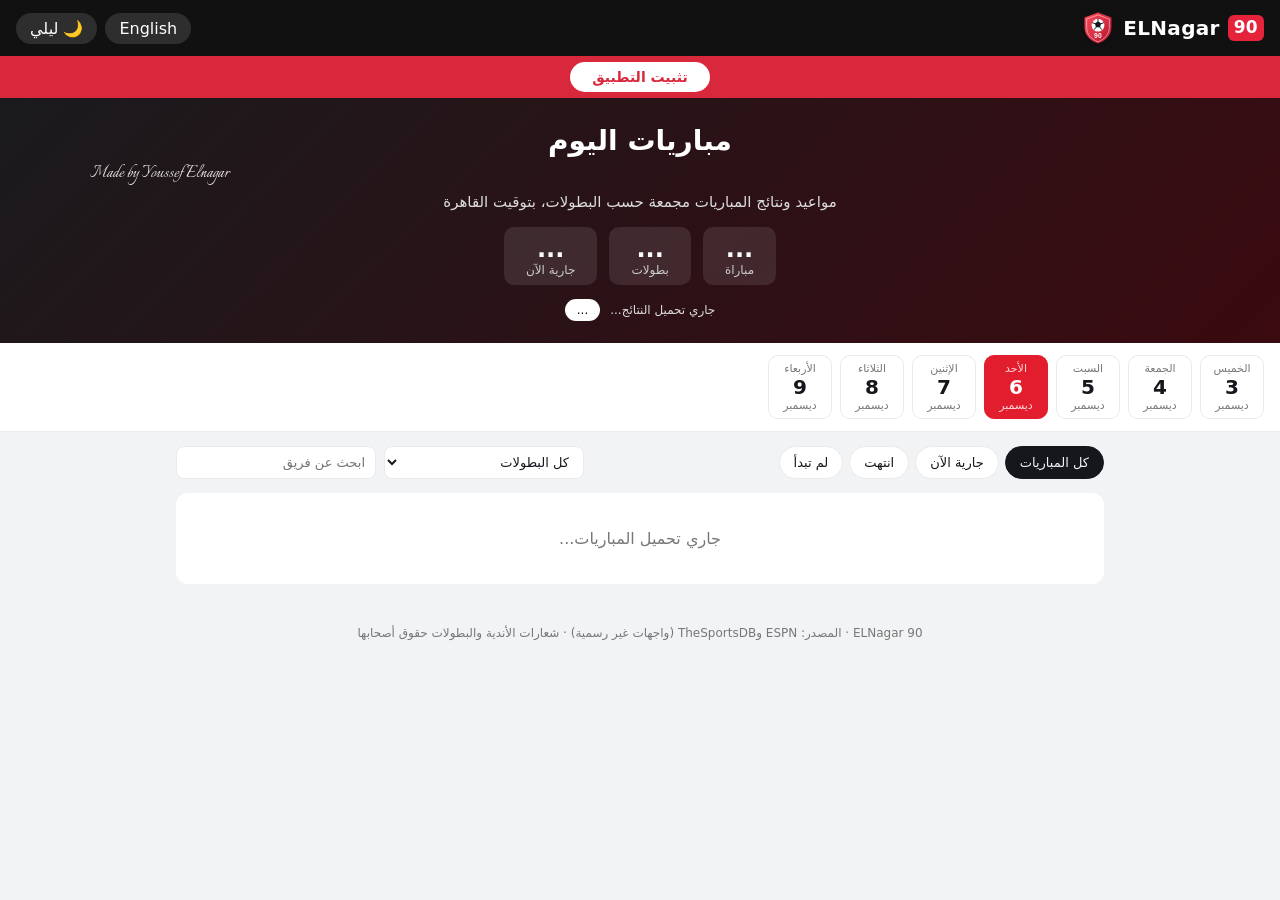
==== commit 33378bd6: "Update CSS and JS file versions in index.html" ====
--- a/index.html
+++ b/index.html
@@ -20,11 +20,11 @@
 <link rel="preconnect" href="https://fonts.googleapis.com">
 <link rel="preconnect" href="https://fonts.gstatic.com" crossorigin>
 <link rel="stylesheet" href="https://fonts.googleapis.com/css2?family=Italianno&display=swap">
-<link rel="stylesheet" href="main.css?v=13">
+<link rel="stylesheet" href="main.css?v=15">
 </head>
 <body>
 <div id="root"><noscript>ELNagar 90 - نتائج ومواعيد المباريات مباشرة. Live football scores, fixtures, events and lineups. Please enable JavaScript.</noscript></div>
-<script src="main.js?v=10"></script>
+<script src="main.js?v=15"></script>
 <script>if("serviceWorker"in navigator)addEventListener("load",function(){navigator.serviceWorker.register("sw.js")});</script>
 </body>
 </html>
--- a/main.css
+++ b/main.css
@@ -1 +1 @@
-html,body,#root{margin:0;min-height:100%}.mc{--bg: #f2f3f5;--card: #fff;--card2: #fafafa;--text: #15171c;--muted: #777;--line: #e9eaed;--head: #111;--headtext: #fff;--accent: #e11d2e;--chip: #eee;--crestbg: #fff;font-family:system-ui,-apple-system,Segoe UI,Tahoma,sans-serif;color:var(--text);background:var(--bg);min-height:100vh}.mc-dark{--bg: #0e1013;--card: #171a1f;--card2: #1d2127;--text: #eceff3;--muted: #9aa1ab;--line: #262b32;--head: #0a0c0e;--headtext: #fff;--chip: #262b32;--crestbg: #fff}.mc *{box-sizing:border-box}.mc button,.mc select,.mc input{font:inherit}.mc button{color:inherit}.mc-top{background:var(--head);color:var(--headtext);display:flex;align-items:center;justify-content:space-between;padding:0 16px;height:56px;gap:12px;position:sticky;top:0;z-index:5}.mc-brand{font-weight:800;font-size:20px;display:flex;align-items:center;gap:8px;white-space:nowrap}.mc-dot{width:12px;height:12px;border-radius:50%;background:var(--accent);display:inline-block}.mc-theme{background:#ffffff1f;color:#fff;border:0;border-radius:99px;padding:6px 14px;cursor:pointer;font-size:13px}.mc-hero{background:linear-gradient(135deg,#1a1a1d,#3a0a10);color:#fff;padding:26px 16px 22px;text-align:center}.mc-hero h1{margin:0 0 6px;font-size:28px}.mc-hero p{margin:0 0 16px;color:#ddd;font-size:15px}.mc-stats{display:flex;justify-content:center;gap:12px}.mc-stats div{background:#ffffff1a;border-radius:10px;padding:8px 22px;display:flex;flex-direction:column}.mc-stats strong{font-size:24px}.mc-stats span{font-size:12px;color:#ccc}.mc-src{margin-top:14px;font-size:12px;color:#ddd;display:flex;gap:10px;justify-content:center;align-items:center;flex-wrap:wrap}.mc-src button{background:#fff;color:#111;border:0;border-radius:99px;padding:4px 12px;cursor:pointer;font-size:12px}.mc-days{display:flex;gap:8px;overflow-x:auto;padding:12px 16px;background:var(--card);border-bottom:1px solid var(--line);scrollbar-width:none}.mc-days button{flex:0 0 64px;border:1px solid var(--line);background:var(--card);border-radius:10px;padding:6px 0;display:flex;flex-direction:column;align-items:center;cursor:pointer;color:var(--text)}.mc-days b{font-size:20px;line-height:1.2}.mc-days small{font-size:11px;color:var(--muted)}.mc-days .is-on{background:var(--accent);border-color:var(--accent);color:#fff}.mc-days .is-on small{color:#ffd9dc}.mc-bar{max-width:960px;margin:14px auto 0;padding:0 16px;display:flex;flex-wrap:wrap;gap:10px;justify-content:space-between}.mc-tabs{display:flex;gap:6px;flex-wrap:wrap}.mc-tabs button{border:1px solid var(--line);background:var(--card);border-radius:99px;padding:7px 14px;font-size:13px;cursor:pointer}.mc-tabs .is-on{background:var(--text);color:var(--bg);border-color:var(--text)}.mc-tools{display:flex;gap:8px;flex:1 1 260px;justify-content:flex-end}.mc-tools select,.mc-tools input{border:1px solid var(--line);border-radius:8px;padding:7px 10px;background:var(--card);color:var(--text);font-size:13px;min-width:0;flex:1 1 120px;max-width:200px}.mc-list{max-width:960px;margin:0 auto;padding:14px 16px 24px;display:grid;gap:14px}.mc-card{background:var(--card);border-radius:12px;overflow:hidden;box-shadow:0 1px 2px #0000000f}.mc-card h2{margin:0;font-size:16px;padding:10px 14px;background:var(--card2);border-inline-start:5px solid var(--accent);border-bottom:1px solid var(--line);display:flex;justify-content:space-between;align-items:center;gap:8px}.mc-lg{display:flex;align-items:center;gap:8px;min-width:0}.mc-lg img{width:26px;height:26px;object-fit:contain;flex:0 0 auto}.mc-card h2 .mc-count{background:var(--chip);border-radius:99px;font-size:12px;padding:2px 9px;font-weight:600;flex:0 0 auto}.mc-row{display:grid;grid-template-columns:1fr 120px 1fr;align-items:center;gap:8px;padding:12px 14px;border:0;border-bottom:1px solid var(--line);background:none;width:100%;cursor:pointer;text-align:start;transition:background .12s}.mc-row:last-child{border-bottom:0}.mc-row:hover,.mc-row:focus-visible{background:var(--card2);outline:none}.mc-team{display:flex;align-items:center;gap:10px;font-weight:600;font-size:15px;min-width:0}.mc-team:last-child{flex-direction:row-reverse}.mc-team span{overflow-wrap:anywhere;line-height:1.3}.mc-team:last-child span{text-align:left}.mc-crest{flex:0 0 auto;width:38px;height:38px;min-width:38px;border-radius:50%;background:var(--chip);color:var(--muted);display:grid;place-items:center;font-weight:800}.mc-crest-big{width:52px;height:52px;min-width:52px;font-size:20px}.mc-crest-img{object-fit:contain;background:var(--crestbg);border:1px solid var(--line);padding:3px}.mc-mid{text-align:center;display:flex;flex-direction:column;align-items:center;gap:4px}.mc-score{display:flex;gap:8px;align-items:center;font-size:24px;font-weight:800}.mc-score i{font-style:normal;color:var(--muted)}.mc-time{font-size:20px;color:var(--text)}.mc-round{font-size:11px;color:var(--muted)}.mc-badge{font-size:11px;padding:2px 9px;border-radius:99px;background:var(--chip);color:var(--muted);font-weight:600;white-space:nowrap}.mc-badge.is-live{background:var(--accent);color:#fff;animation:mcp 1.4s infinite}.mc-badge.is-soon{background:#e6f0ff;color:#1b4fd8}.mc-dark .mc-badge.is-soon{background:#16233d;color:#7fa7ee}@keyframes mcp{50%{opacity:.65}}.mc-empty{background:var(--card);padding:36px 16px;text-align:center;color:var(--muted);border-radius:12px}.mc-foot{text-align:center;color:var(--muted);font-size:12px;padding:18px 16px 28px}.mc-dialog{border:0;border-radius:16px;padding:0;width:min(640px,94vw);max-height:86vh;background:var(--card);color:var(--text);box-shadow:0 20px 60px #00000059}.mc-dialog::backdrop{background:#0000008c}.mc-dh{position:relative;display:grid;grid-template-columns:1fr auto 1fr;align-items:center;gap:10px;padding:20px 16px 14px;border-bottom:1px solid var(--line);background:var(--card2)}.mc-dteam{display:flex;flex-direction:column;align-items:center;gap:8px;font-weight:700;font-size:15px;text-align:center}.mc-dmid{display:flex;flex-direction:column;align-items:center;gap:4px;min-width:110px}.mc-dscore{display:flex;gap:8px;align-items:center;font-size:30px;font-weight:800}.mc-dscore i{font-style:normal;color:var(--muted)}.mc-dvenue{font-size:12px;color:var(--muted);margin-top:4px}.mc-dclose{position:absolute;top:10px;inset-inline-start:10px;border:0;background:var(--chip);color:var(--text);width:30px;height:30px;border-radius:50%;cursor:pointer;font-size:13px}.mc-dtabs{display:flex;gap:6px;padding:10px 16px 0}.mc-dtabs button{border:1px solid var(--line);background:var(--card);border-radius:99px;padding:6px 16px;font-size:13px;cursor:pointer}.mc-dtabs .is-on{background:var(--text);color:var(--bg);border-color:var(--text)}.mc-dbody{padding:14px 16px 20px;overflow-y:auto;max-height:56vh}.mc-dbody .mc-empty{background:none;padding:24px 8px}.mc-events{list-style:none;margin:0;padding:0}.mc-events li{display:flex;align-items:baseline;gap:10px;padding:8px 2px;border-bottom:1px dashed var(--line)}.mc-events li:last-child{border-bottom:0}.mc-ev-min{flex:0 0 44px;font-weight:700;color:var(--muted);font-size:13px;direction:ltr;text-align:end}.mc-ev-icon{flex:0 0 auto}.mc-ev-main{display:flex;flex-direction:column;gap:2px;font-size:14px}.mc-ev-main small{color:var(--muted);direction:ltr;text-align:start;font-size:12px}.mc-lineups{display:grid;grid-template-columns:1fr 1fr;gap:14px}.mc-lu h3{margin:0 0 8px;font-size:15px;display:flex;justify-content:space-between;align-items:center;gap:8px}.mc-lu h3 span{background:var(--chip);border-radius:8px;font-size:12px;padding:2px 8px;direction:ltr}.mc-lu-label{margin:10px 0 4px;font-size:12px;color:var(--muted);font-weight:700}.mc-lu ul{list-style:none;margin:0;padding:0;font-size:13px;direction:ltr;text-align:start}.mc-lu li{padding:3px 0;border-bottom:1px dashed var(--line)}.mc-lu-bench{color:var(--muted)}@media(max-width:600px){.mc-hero h1{font-size:24px}.mc-row{grid-template-columns:1fr 76px 1fr;padding:12px 10px;gap:4px}.mc-team{flex-direction:column!important;text-align:center;font-size:13px;gap:6px}.mc-team span,.mc-team:last-child span{text-align:center}.mc-score{font-size:20px}.mc-round{display:none}.mc-tools{justify-content:stretch;width:100%;flex-basis:100%}.mc-tools select,.mc-tools input{max-width:none;flex:1 1 0;width:0;min-width:0}.mc-tabs button{padding:6px 11px}.mc-lineups{grid-template-columns:1fr}}.mc-btns{display:flex;gap:8px;align-items:center}.mc-logo{width:34px;height:34px;flex:none;filter:drop-shadow(0 2px 4px rgba(0,0,0,.25))}.mc-brand{display:inline-flex;align-items:center;gap:8px;font-weight:800;letter-spacing:.3px}.mc-brand b{background:#e5233a;color:#fff;border-radius:6px;padding:0 6px;font-size:.85em;line-height:1.5}.mc-brand .mc-dot{display:none}.mc-inst-bg{position:fixed;inset:0;background:#0000008c;z-index:99;display:flex;align-items:center;justify-content:center;padding:16px}.mc-inst{background:#fff;color:#14161c;border-radius:14px;padding:20px;max-width:360px;width:100%;display:flex;flex-direction:column;gap:12px;font-size:15px;line-height:1.6}.mc-inst button{background:#14161c;color:#fff;align-self:flex-start}.mc-dark .mc-inst{background:#1d2028;color:#fff}.mc-dark .mc-inst button{background:#fff;color:#14161c}.mc-install{background:#d9273b!important;color:#fff!important}.mc-credit{display:block;width:100%;max-width:1100px;margin:0 auto 8px;padding:0;text-align:left;color:#fff;opacity:.75;font-size:11px;font-weight:500;letter-spacing:0}@media(max-width:520px){.mc-credit{font-size:10px;padding:0 8px;box-sizing:border-box}}.mc-time{white-space:nowrap}.mc-btns{flex-wrap:nowrap}@media(max-width:520px){.mc-top{padding:0 8px;gap:6px}.mc-brand{font-size:16px;gap:5px}.mc-btns{gap:4px}.mc-btns .mc-theme{padding:6px 9px;font-size:12px;white-space:nowrap}.mc-time{font-size:17px}}.mc-credit{font-family:Italianno,Great Vibes,Brush Script MT,cursive;font-size:20px;font-weight:400;letter-spacing:0;opacity:.9;text-align:left;line-height:1.1}@media(max-width:520px){.mc-credit{font-size:19px}}
+html,body,#root{margin:0;min-height:100%}.mc{--bg: #f2f3f5;--card: #fff;--card2: #fafafa;--text: #15171c;--muted: #777;--line: #e9eaed;--head: #111;--headtext: #fff;--accent: #e11d2e;--chip: #eee;--crestbg: #fff;font-family:system-ui,-apple-system,Segoe UI,Tahoma,sans-serif;color:var(--text);background:var(--bg);min-height:100vh}.mc-dark{--bg: #0e1013;--card: #171a1f;--card2: #1d2127;--text: #eceff3;--muted: #9aa1ab;--line: #262b32;--head: #0a0c0e;--headtext: #fff;--chip: #262b32;--crestbg: #fff}.mc *{box-sizing:border-box}.mc button,.mc select,.mc input{font:inherit}.mc button{color:inherit}.mc-top{background:var(--head);color:var(--headtext);display:flex;align-items:center;justify-content:space-between;padding:0 16px;height:56px;gap:12px;position:sticky;top:0;z-index:5}.mc-brand{font-weight:800;font-size:20px;display:flex;align-items:center;gap:8px;white-space:nowrap}.mc-dot{width:12px;height:12px;border-radius:50%;background:var(--accent);display:inline-block}.mc-theme{background:#ffffff1f;color:#fff;border:0;border-radius:99px;padding:6px 14px;cursor:pointer;font-size:13px}.mc-hero{background:linear-gradient(135deg,#1a1a1d,#3a0a10);color:#fff;padding:26px 16px 22px;text-align:center}.mc-hero h1{margin:0 0 6px;font-size:28px}.mc-hero p{margin:0 0 16px;color:#ddd;font-size:15px}.mc-stats{display:flex;justify-content:center;gap:12px}.mc-stats div{background:#ffffff1a;border-radius:10px;padding:8px 22px;display:flex;flex-direction:column}.mc-stats strong{font-size:24px}.mc-stats span{font-size:12px;color:#ccc}.mc-src{margin-top:14px;font-size:12px;color:#ddd;display:flex;gap:10px;justify-content:center;align-items:center;flex-wrap:wrap}.mc-src button{background:#fff;color:#111;border:0;border-radius:99px;padding:4px 12px;cursor:pointer;font-size:12px}.mc-days{display:flex;gap:8px;overflow-x:auto;padding:12px 16px;background:var(--card);border-bottom:1px solid var(--line);scrollbar-width:none}.mc-days button{flex:0 0 64px;border:1px solid var(--line);background:var(--card);border-radius:10px;padding:6px 0;display:flex;flex-direction:column;align-items:center;cursor:pointer;color:var(--text)}.mc-days b{font-size:20px;line-height:1.2}.mc-days small{font-size:11px;color:var(--muted)}.mc-days .is-on{background:var(--accent);border-color:var(--accent);color:#fff}.mc-days .is-on small{color:#ffd9dc}.mc-bar{max-width:960px;margin:14px auto 0;padding:0 16px;display:flex;flex-wrap:wrap;gap:10px;justify-content:space-between}.mc-tabs{display:flex;gap:6px;flex-wrap:wrap}.mc-tabs button{border:1px solid var(--line);background:var(--card);border-radius:99px;padding:7px 14px;font-size:13px;cursor:pointer}.mc-tabs .is-on{background:var(--text);color:var(--bg);border-color:var(--text)}.mc-tools{display:flex;gap:8px;flex:1 1 260px;justify-content:flex-end}.mc-tools select,.mc-tools input{border:1px solid var(--line);border-radius:8px;padding:7px 10px;background:var(--card);color:var(--text);font-size:13px;min-width:0;flex:1 1 120px;max-width:200px}.mc-list{max-width:960px;margin:0 auto;padding:14px 16px 24px;display:grid;gap:14px}.mc-card{background:var(--card);border-radius:12px;overflow:hidden;box-shadow:0 1px 2px #0000000f}.mc-card h2{margin:0;font-size:16px;padding:10px 14px;background:var(--card2);border-inline-start:5px solid var(--accent);border-bottom:1px solid var(--line);display:flex;justify-content:space-between;align-items:center;gap:8px}.mc-lg{display:flex;align-items:center;gap:8px;min-width:0}.mc-lg img{width:26px;height:26px;object-fit:contain;flex:0 0 auto}.mc-card h2 .mc-count{background:var(--chip);border-radius:99px;font-size:12px;padding:2px 9px;font-weight:600;flex:0 0 auto}.mc-row{display:grid;grid-template-columns:1fr 120px 1fr;align-items:center;gap:8px;padding:12px 14px;border:0;border-bottom:1px solid var(--line);background:none;width:100%;cursor:pointer;text-align:start;transition:background .12s}.mc-row:last-child{border-bottom:0}.mc-row:hover,.mc-row:focus-visible{background:var(--card2);outline:none}.mc-team{display:flex;align-items:center;gap:10px;font-weight:600;font-size:15px;min-width:0}.mc-team:last-child{flex-direction:row-reverse}.mc-team span{overflow-wrap:anywhere;line-height:1.3}.mc-team:last-child span{text-align:left}.mc-crest{flex:0 0 auto;width:38px;height:38px;min-width:38px;border-radius:50%;background:var(--chip);color:var(--muted);display:grid;place-items:center;font-weight:800}.mc-crest-big{width:52px;height:52px;min-width:52px;font-size:20px}.mc-crest-img{object-fit:contain;background:var(--crestbg);border:1px solid var(--line);padding:3px}.mc-mid{text-align:center;display:flex;flex-direction:column;align-items:center;gap:4px}.mc-score{display:flex;gap:8px;align-items:center;font-size:24px;font-weight:800}.mc-score i{font-style:normal;color:var(--muted)}.mc-time{font-size:20px;color:var(--text)}.mc-round{font-size:11px;color:var(--muted)}.mc-badge{font-size:11px;padding:2px 9px;border-radius:99px;background:var(--chip);color:var(--muted);font-weight:600;white-space:nowrap}.mc-badge.is-live{background:var(--accent);color:#fff;animation:mcp 1.4s infinite}.mc-badge.is-soon{background:#e6f0ff;color:#1b4fd8}.mc-dark .mc-badge.is-soon{background:#16233d;color:#7fa7ee}@keyframes mcp{50%{opacity:.65}}.mc-empty{background:var(--card);padding:36px 16px;text-align:center;color:var(--muted);border-radius:12px}.mc-foot{text-align:center;color:var(--muted);font-size:12px;padding:18px 16px 28px}.mc-dialog{border:0;border-radius:16px;padding:0;width:min(640px,94vw);max-height:86vh;background:var(--card);color:var(--text);box-shadow:0 20px 60px #00000059}.mc-dialog::backdrop{background:#0000008c}.mc-dh{position:relative;display:grid;grid-template-columns:1fr auto 1fr;align-items:center;gap:10px;padding:20px 16px 14px;border-bottom:1px solid var(--line);background:var(--card2)}.mc-dteam{display:flex;flex-direction:column;align-items:center;gap:8px;font-weight:700;font-size:15px;text-align:center}.mc-dmid{display:flex;flex-direction:column;align-items:center;gap:4px;min-width:110px}.mc-dscore{display:flex;gap:8px;align-items:center;font-size:30px;font-weight:800}.mc-dscore i{font-style:normal;color:var(--muted)}.mc-dvenue{font-size:12px;color:var(--muted);margin-top:4px}.mc-dclose{position:absolute;top:10px;inset-inline-start:10px;border:0;background:var(--chip);color:var(--text);width:30px;height:30px;border-radius:50%;cursor:pointer;font-size:13px}.mc-dtabs{display:flex;gap:6px;padding:10px 16px 0}.mc-dtabs button{border:1px solid var(--line);background:var(--card);border-radius:99px;padding:6px 16px;font-size:13px;cursor:pointer}.mc-dtabs .is-on{background:var(--text);color:var(--bg);border-color:var(--text)}.mc-dbody{padding:14px 16px 20px;overflow-y:auto;max-height:56vh}.mc-dbody .mc-empty{background:none;padding:24px 8px}.mc-events{list-style:none;margin:0;padding:0}.mc-events li{display:flex;align-items:baseline;gap:10px;padding:8px 2px;border-bottom:1px dashed var(--line)}.mc-events li:last-child{border-bottom:0}.mc-ev-min{flex:0 0 44px;font-weight:700;color:var(--muted);font-size:13px;direction:ltr;text-align:end}.mc-ev-icon{flex:0 0 auto}.mc-ev-main{display:flex;flex-direction:column;gap:2px;font-size:14px}.mc-ev-main small{color:var(--muted);direction:ltr;text-align:start;font-size:12px}.mc-lineups{display:grid;grid-template-columns:1fr 1fr;gap:14px}.mc-lu h3{margin:0 0 8px;font-size:15px;display:flex;justify-content:space-between;align-items:center;gap:8px}.mc-lu h3 span{background:var(--chip);border-radius:8px;font-size:12px;padding:2px 8px;direction:ltr}.mc-lu-label{margin:10px 0 4px;font-size:12px;color:var(--muted);font-weight:700}.mc-lu ul{list-style:none;margin:0;padding:0;font-size:13px;direction:ltr;text-align:start}.mc-lu li{padding:3px 0;border-bottom:1px dashed var(--line)}.mc-lu-bench{color:var(--muted)}@media(max-width:600px){.mc-hero h1{font-size:24px}.mc-row{grid-template-columns:1fr 76px 1fr;padding:12px 10px;gap:4px}.mc-team{flex-direction:column!important;text-align:center;font-size:13px;gap:6px}.mc-team span,.mc-team:last-child span{text-align:center}.mc-score{font-size:20px}.mc-round{display:none}.mc-tools{justify-content:stretch;width:100%;flex-basis:100%}.mc-tools select,.mc-tools input{max-width:none;flex:1 1 0;width:0;min-width:0}.mc-tabs button{padding:6px 11px}.mc-lineups{grid-template-columns:1fr}}.mc-btns{display:flex;gap:8px;align-items:center}.mc-logo{width:34px;height:34px;flex:none;filter:drop-shadow(0 2px 4px rgba(0,0,0,.25))}.mc-brand{display:inline-flex;align-items:center;gap:8px;font-weight:800;letter-spacing:.3px}.mc-brand b{background:#e5233a;color:#fff;border-radius:6px;padding:0 6px;font-size:.85em;line-height:1.5}.mc-brand .mc-dot{display:none}.mc-inst-bg{position:fixed;inset:0;background:#0000008c;z-index:99;display:flex;align-items:center;justify-content:center;padding:16px}.mc-inst{background:#fff;color:#14161c;border-radius:14px;padding:20px;max-width:360px;width:100%;display:flex;flex-direction:column;gap:12px;font-size:15px;line-height:1.6}.mc-inst button{background:#14161c;color:#fff;align-self:flex-start}.mc-dark .mc-inst{background:#1d2028;color:#fff}.mc-dark .mc-inst button{background:#fff;color:#14161c}.mc-install{background:#d9273b!important;color:#fff!important}.mc-credit{display:block;width:100%;max-width:1100px;margin:0 auto 8px;padding:0;text-align:left;color:#fff;opacity:.75;font-size:11px;font-weight:500;letter-spacing:0}@media(max-width:520px){.mc-credit{font-size:10px;padding:0 8px;box-sizing:border-box}}.mc-time{white-space:nowrap}.mc-btns{flex-wrap:nowrap}@media(max-width:520px){.mc-top{padding:0 8px;gap:6px}.mc-brand{font-size:16px;gap:5px}.mc-btns{gap:4px}.mc-btns .mc-theme{padding:6px 9px;font-size:12px;white-space:nowrap}.mc-time{font-size:17px}}.mc-credit{font-family:Italianno,Great Vibes,Brush Script MT,cursive;font-size:20px;font-weight:400;letter-spacing:0;opacity:.9;text-align:left;line-height:1.1}@media(max-width:520px){.mc-credit{font-size:19px}}@media(max-width:520px){.mc-top{padding:0 6px;gap:4px}.mc-brand{font-size:14px;gap:4px}.mc-btns{gap:3px}.mc-btns .mc-theme{padding:5px 7px;font-size:11px}.mc-brand svg{width:26px;height:26px}}.mc-installbar{background:#d9273b;display:flex;justify-content:center;padding:6px 12px;position:sticky;top:56px;z-index:4}.mc-installbar .mc-install{background:#fff!important;color:#d9273b!important;border:0;border-radius:99px;padding:7px 22px;font-size:14px;font-weight:700;cursor:pointer}
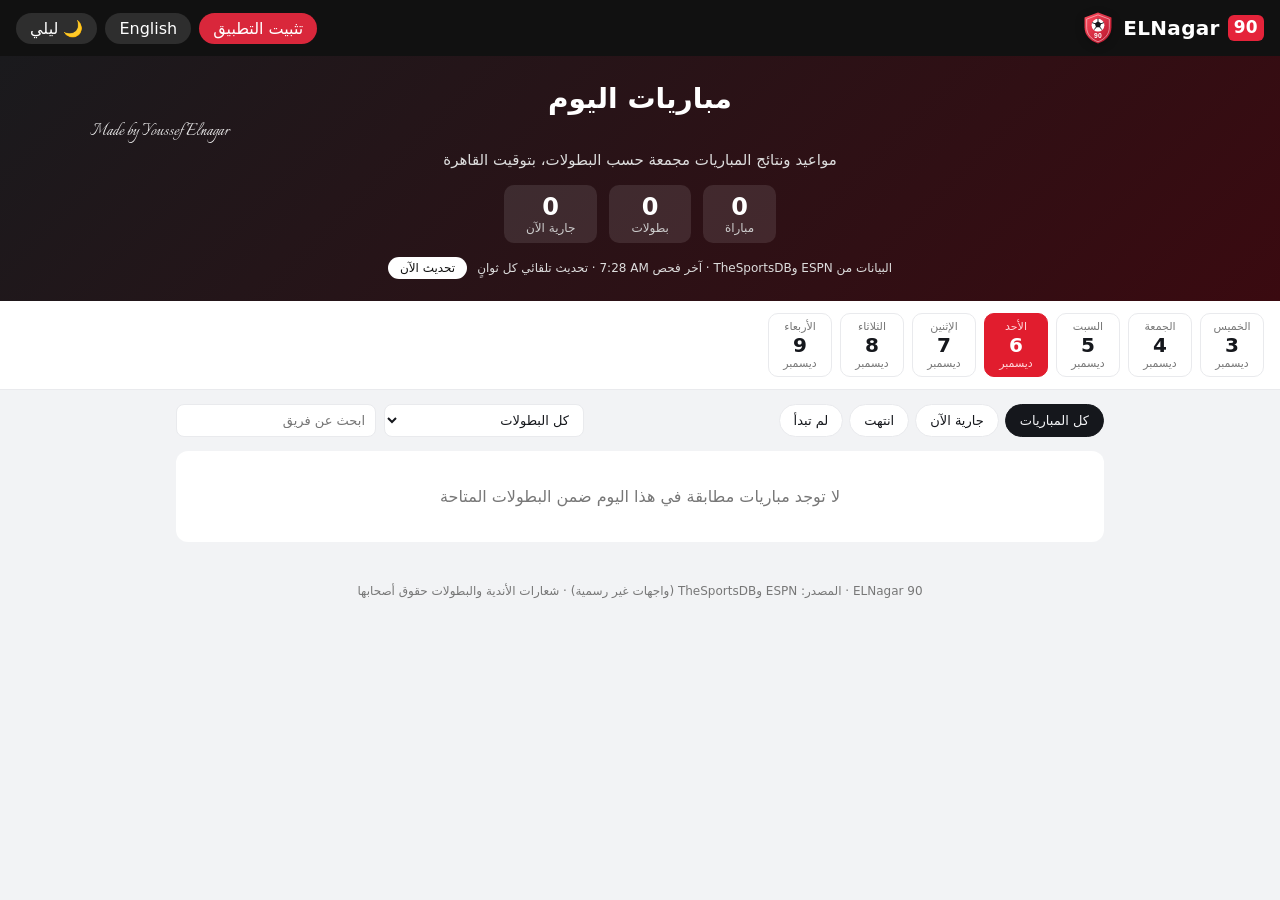
==== commit 32f53e69: "Update CSS and JS file versions in index.html" ====
--- a/index.html
+++ b/index.html
@@ -20,11 +20,11 @@
 <link rel="preconnect" href="https://fonts.googleapis.com">
 <link rel="preconnect" href="https://fonts.gstatic.com" crossorigin>
 <link rel="stylesheet" href="https://fonts.googleapis.com/css2?family=Italianno&display=swap">
-<link rel="stylesheet" href="main.css?v=15">
+<link rel="stylesheet" href="main.css?v=16">
 </head>
 <body>
 <div id="root"><noscript>ELNagar 90 - نتائج ومواعيد المباريات مباشرة. Live football scores, fixtures, events and lineups. Please enable JavaScript.</noscript></div>
-<script src="main.js?v=15"></script>
+<script src="main.js?v=16"></script>
 <script>if("serviceWorker"in navigator)addEventListener("load",function(){navigator.serviceWorker.register("sw.js")});</script>
 </body>
 </html>
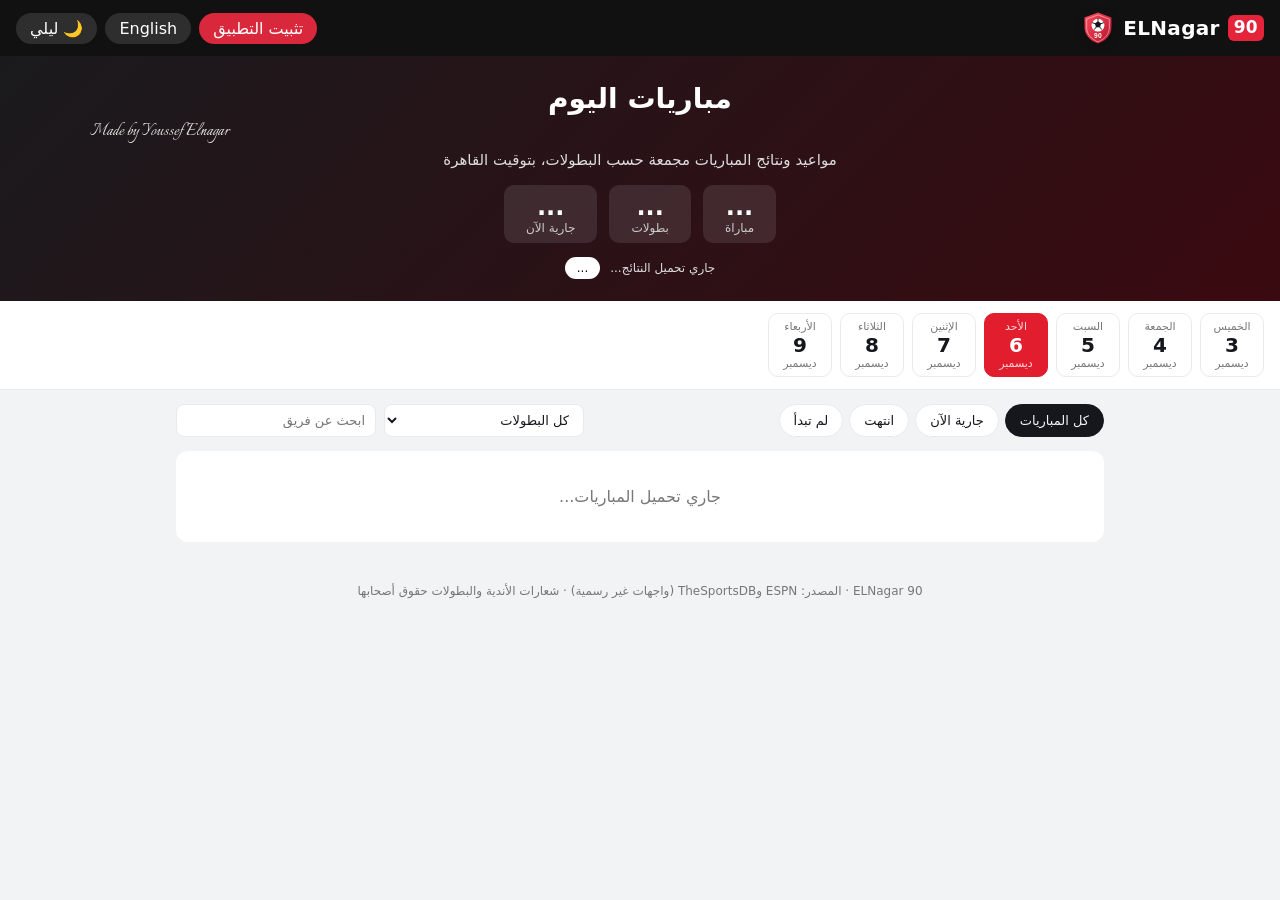
==== commit dc1afd2a: "Update main.js version and fix newline at EOF Updated the version of main.js and added a newline at " ====
--- a/index.html
+++ b/index.html
@@ -1,30 +1 @@
-<!doctype html>
-<html lang="ar" dir="rtl">
-<head>
-<meta charset="utf-8">
-<meta name="viewport" content="width=device-width, initial-scale=1">
-<title>ELNagar 90 | نتائج ومواعيد المباريات لحظة بلحظة - Live football scores</title>
-<meta name="description" content="ELNagar 90: نتائج ومواعيد المباريات مباشرة بتوقيت القاهرة، الدوري المصري والسعودي ودوري أبطال أوروبا وأكثر من 60 بطولة. Live football scores, fixtures, events and lineups in Arabic and English.">
-<link rel="canonical" href="https://elnagar90.github.io/">
-<meta name="robots" content="index, follow">
-<meta property="og:type" content="website">
-<meta property="og:title" content="ELNagar 90 - نتائج المباريات لحظة بلحظة">
-<meta property="og:description" content="نتائج ومواعيد المباريات مباشرة بتوقيت القاهرة، مع الأحداث والتشكيلات. Live football scores in Arabic and English.">
-<meta property="og:url" content="https://elnagar90.github.io/">
-<meta name="theme-color" content="#14161c">
-<link rel="manifest" href="manifest.webmanifest?v=1">
-<meta name="mobile-web-app-capable" content="yes">
-<meta name="apple-mobile-web-app-capable" content="yes">
-<meta name="apple-mobile-web-app-title" content="ELNagar 90">
-<link rel="icon" href="favicon.svg" type="image/svg+xml">
-<link rel="preconnect" href="https://fonts.googleapis.com">
-<link rel="preconnect" href="https://fonts.gstatic.com" crossorigin>
-<link rel="stylesheet" href="https://fonts.googleapis.com/css2?family=Italianno&display=swap">
-<link rel="stylesheet" href="main.css?v=16">
-</head>
-<body>
-<div id="root"><noscript>ELNagar 90 - نتائج ومواعيد المباريات مباشرة. Live football scores, fixtures, events and lineups. Please enable JavaScript.</noscript></div>
-<script src="main.js?v=16"></script>
-<script>if("serviceWorker"in navigator)addEventListener("load",function(){navigator.serviceWorker.register("sw.js")});</script>
-</body>
-</html>
+<!doctype html><html lang="ar" dir="rtl"><head><meta charset="utf-8"><meta name="viewport" content="width=device-width, initial-scale=1"><title>ELNagar 90 | نتائج ومواعيد المباريات لحظة بلحظة - Live football scores</title><meta name="description" content="ELNagar 90: نتائج ومواعيد المباريات مباشرة بتوقيت القاهرة، الدوري المصري والسعودي ودوري أبطال أوروبا وأكثر من 60 بطولة. Live football scores, fixtures, events and lineups in Arabic and English."><link rel="canonical" href="https://elnagar90.github.io/"><meta name="robots" content="index, follow"><meta property="og:type" content="website"><meta property="og:title" content="ELNagar 90 - نتائج المباريات لحظة بلحظة"><meta property="og:description" content="نتائج ومواعيد المباريات مباشرة بتوقيت القاهرة، مع الأحداث والتشكيلات. Live football scores in Arabic and English."><meta property="og:url" content="https://elnagar90.github.io/"><meta name="theme-color" content="#14161c"><link rel="manifest" href="manifest.webmanifest?v=1"><meta name="mobile-web-app-capable" content="yes"><meta name="apple-mobile-web-app-capable" content="yes"><meta name="apple-mobile-web-app-title" content="ELNagar 90"><link rel="icon" href="favicon.svg" type="image/svg+xml"><link rel="preconnect" href="https://fonts.googleapis.com"><link rel="preconnect" href="https://fonts.gstatic.com" crossorigin><link rel="stylesheet" href="https://fonts.googleapis.com/css2?family=Italianno&display=swap"><link rel="stylesheet" href="main.css?v=16"></head><body><div id="root"><noscript>ELNagar 90 - نتائج ومواعيد المباريات مباشرة. Live football scores, fixtures, events and lineups. Please enable JavaScript.</noscript></div><script src="main.js?v=17"></script><script>if("serviceWorker"in navigator)addEventListener("load",function(){navigator.serviceWorker.register("sw.js")});</script></body></html>
